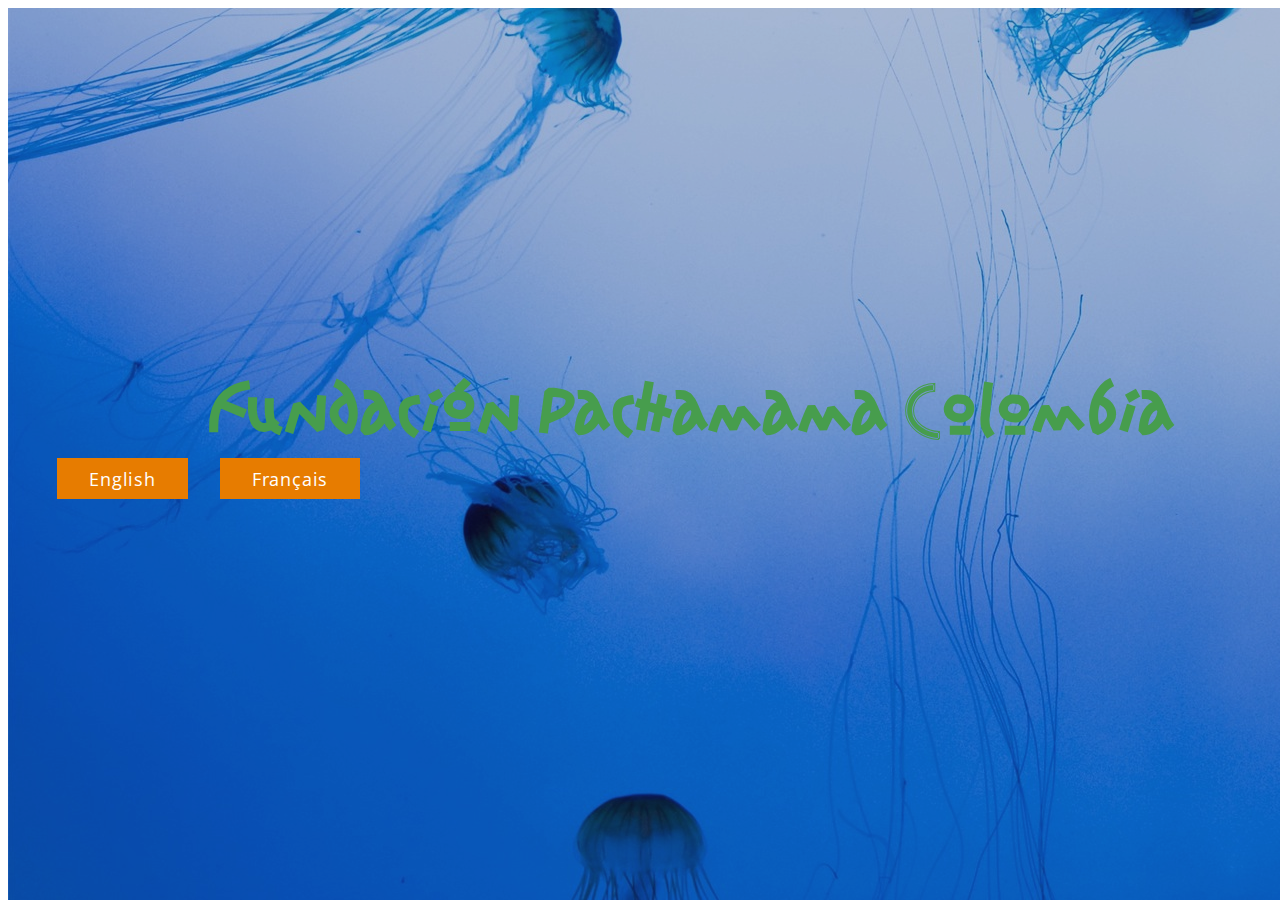
==== index.html @ badbb528 "lang selector" ====
<!DOCTYPE html>
<html>
  <head><link href='http://fonts.googleapis.com/css?family=Open+Sans' rel='stylesheet' type='text/css'>
    <meta charset="UTF-8">
    <title>Fundación Pachamama Colombia</title>
    <link rel="stylesheet" href="css/styles.css">
  </head>
  <body>
<header class="intro"><img src="img/main-2.jpg" class="intro__image"/>
  <div class="intro__content">
    <h1 class="pachamama intro__title trigger">Fundación Pachamama Colombia</h1>
    <nav class="intro__subtitle"><a href="en/index.html" class="lang">English</a><a href="fr/index.html" class="lang">Français</a></nav>
  </div>
</header></body>
</html>
---- css/styles.css ----
@import '../../files/css/normalize.css';
@font-face{font-family:'Jonas';src:local('☯'),url("../font/Jonas.ttf") format('truetype')}html{font-family:'Open Sans',sans-serif;letter-spacing:.05rem}a,a:visited{text-decoration:none;color:#fff}.lang{background:#e77c00;padding:.5rem 2rem;margin:1rem}.intro{position:fixed;z-index:10;overflow:hidden;min-width:100%;min-height:100%;background:#2a2e39;-webkit-transition:-webkit-transform .6s;transition:transform .6s;-webkit-transition-timing-function:cubic-bezier(.7,0,.3,1);transition-timing-function:cubic-bezier(.7,0,.3,1)}.container--open .intro{-webkit-transform:translate3d(0,-100%,0) translate3d(0,8rem,0);transform:translate3d(0,-100%,0) translate3d(0,8rem,0)}.intro__image{position:absolute;bottom:0;min-width:100%;min-height:120%;width:auto;height:auto;opacity:.8;-webkit-transition:-webkit-transform .6s,opacity .6s;transition:transform .6s,opacity .6s;-webkit-transition-timing-function:cubic-bezier(.7,0,.3,1);transition-timing-function:cubic-bezier(.7,0,.3,1)}.container--open .intro__image{opacity:0;-webkit-transform:translate3d(0,20%,0);transform:translate3d(0,20%,0)}.intro__content{text-align:center;position:absolute;bottom:40%;padding:1.8em;width:100%;font-size:1.15em}.intro__title{font-family:Jonas;color:#479d4d;font-size:4rem;line-height:1}.intro__subtitle{display:-webkit-box;display:-webkit-flex;display:-ms-flexbox;display:flex;margin:0 auto}.intro__description{margin:0 0 auto 0}.trigger{position:relative;overflow:hidden;margin:0 0 0 20px;padding:0;-webkit-box-flex:0;-webkit-flex:none;-ms-flex:none;flex:none}
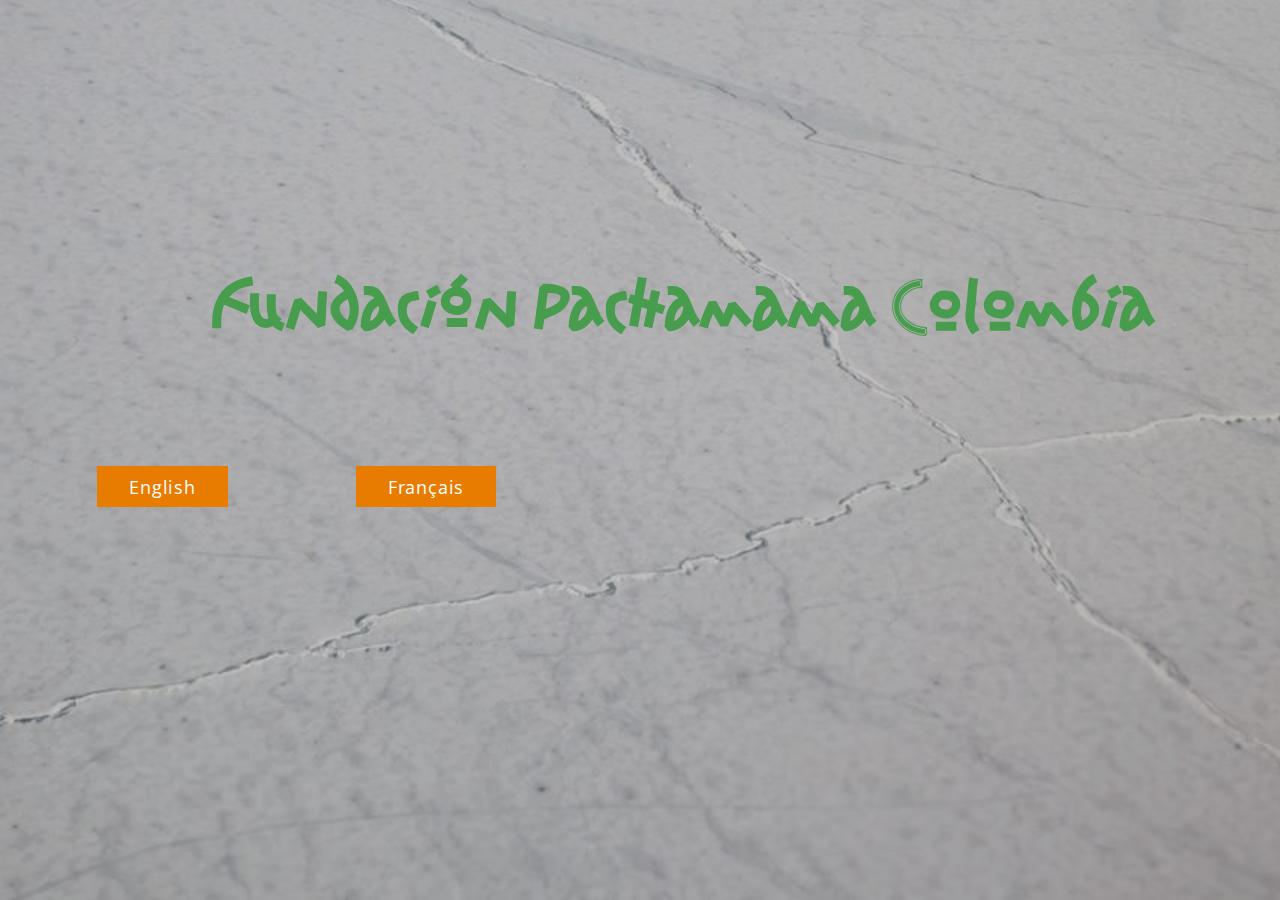
==== commit 3ef08304: "home page" ====
--- a/index.html
+++ b/index.html
@@ -6,7 +6,7 @@
     <link rel="stylesheet" href="css/styles.css">
   </head>
   <body>
-<header class="intro"><img src="img/main-2.jpg" class="intro__image"/>
+<header class="intro"><img src="img/ground.png" class="intro__image"/>
   <div class="intro__content">
     <h1 class="pachamama intro__title trigger">Fundación Pachamama Colombia</h1>
     <nav class="intro__subtitle"><a href="en/index.html" class="lang">English</a><a href="fr/index.html" class="lang">Français</a></nav>
--- a/css/styles.css
+++ b/css/styles.css
@@ -1,2 +1,523 @@
-@import '../../files/css/normalize.css';
-@font-face{font-family:'Jonas';src:local('☯'),url("../font/Jonas.ttf") format('truetype')}html{font-family:'Open Sans',sans-serif;letter-spacing:.05rem}a,a:visited{text-decoration:none;color:#fff}.lang{background:#e77c00;padding:.5rem 2rem;margin:1rem}.intro{position:fixed;z-index:10;overflow:hidden;min-width:100%;min-height:100%;background:#2a2e39;-webkit-transition:-webkit-transform .6s;transition:transform .6s;-webkit-transition-timing-function:cubic-bezier(.7,0,.3,1);transition-timing-function:cubic-bezier(.7,0,.3,1)}.container--open .intro{-webkit-transform:translate3d(0,-100%,0) translate3d(0,8rem,0);transform:translate3d(0,-100%,0) translate3d(0,8rem,0)}.intro__image{position:absolute;bottom:0;min-width:100%;min-height:120%;width:auto;height:auto;opacity:.8;-webkit-transition:-webkit-transform .6s,opacity .6s;transition:transform .6s,opacity .6s;-webkit-transition-timing-function:cubic-bezier(.7,0,.3,1);transition-timing-function:cubic-bezier(.7,0,.3,1)}.container--open .intro__image{opacity:0;-webkit-transform:translate3d(0,20%,0);transform:translate3d(0,20%,0)}.intro__content{text-align:center;position:absolute;bottom:40%;padding:1.8em;width:100%;font-size:1.15em}.intro__title{font-family:Jonas;color:#479d4d;font-size:4rem;line-height:1}.intro__subtitle{display:-webkit-box;display:-webkit-flex;display:-ms-flexbox;display:flex;margin:0 auto}.intro__description{margin:0 0 auto 0}.trigger{position:relative;overflow:hidden;margin:0 0 0 20px;padding:0;-webkit-box-flex:0;-webkit-flex:none;-ms-flex:none;flex:none}+/*! normalize.css v3.0.2 | MIT License | git.io/normalize */
+
+/**
+ * 1. Set default font family to sans-serif.
+ * 2. Prevent iOS text size adjust after orientation change, without disabling
+ *    user zoom.
+ */
+
+html {
+  font-family: sans-serif; /* 1 */
+  -ms-text-size-adjust: 100%; /* 2 */
+  -webkit-text-size-adjust: 100%; /* 2 */
+}
+
+/**
+ * Remove default margin.
+ */
+
+body {
+  margin: 0;
+}
+
+/* HTML5 display definitions
+   ========================================================================== */
+
+/**
+ * Correct `block` display not defined for any HTML5 element in IE 8/9.
+ * Correct `block` display not defined for `details` or `summary` in IE 10/11
+ * and Firefox.
+ * Correct `block` display not defined for `main` in IE 11.
+ */
+
+article,
+aside,
+details,
+figcaption,
+figure,
+footer,
+header,
+hgroup,
+main,
+menu,
+nav,
+section,
+summary {
+  display: block;
+}
+
+/**
+ * 1. Correct `inline-block` display not defined in IE 8/9.
+ * 2. Normalize vertical alignment of `progress` in Chrome, Firefox, and Opera.
+ */
+
+audio,
+canvas,
+progress,
+video {
+  display: inline-block; /* 1 */
+  vertical-align: baseline; /* 2 */
+}
+
+/**
+ * Prevent modern browsers from displaying `audio` without controls.
+ * Remove excess height in iOS 5 devices.
+ */
+
+audio:not([controls]) {
+  display: none;
+  height: 0;
+}
+
+/**
+ * Address `[hidden]` styling not present in IE 8/9/10.
+ * Hide the `template` element in IE 8/9/11, Safari, and Firefox < 22.
+ */
+
+[hidden],
+template {
+  display: none;
+}
+
+/* Links
+   ========================================================================== */
+
+/**
+ * Remove the gray background color from active links in IE 10.
+ */
+
+a {
+  background-color: transparent;
+}
+
+/**
+ * Improve readability when focused and also mouse hovered in all browsers.
+ */
+
+a:active,
+a:hover {
+  outline: 0;
+}
+
+/* Text-level semantics
+   ========================================================================== */
+
+/**
+ * Address styling not present in IE 8/9/10/11, Safari, and Chrome.
+ */
+
+abbr[title] {
+  border-bottom: 1px dotted;
+}
+
+/**
+ * Address style set to `bolder` in Firefox 4+, Safari, and Chrome.
+ */
+
+b,
+strong {
+  font-weight: bold;
+}
+
+/**
+ * Address styling not present in Safari and Chrome.
+ */
+
+dfn {
+  font-style: italic;
+}
+
+/**
+ * Address variable `h1` font-size and margin within `section` and `article`
+ * contexts in Firefox 4+, Safari, and Chrome.
+ */
+
+h1 {
+  font-size: 2em;
+  margin: 0.67em 0;
+}
+
+/**
+ * Address styling not present in IE 8/9.
+ */
+
+mark {
+  background: #ff0;
+  color: #000;
+}
+
+/**
+ * Address inconsistent and variable font size in all browsers.
+ */
+
+small {
+  font-size: 80%;
+}
+
+/**
+ * Prevent `sub` and `sup` affecting `line-height` in all browsers.
+ */
+
+sub,
+sup {
+  font-size: 75%;
+  line-height: 0;
+  position: relative;
+  vertical-align: baseline;
+}
+
+sup {
+  top: -0.5em;
+}
+
+sub {
+  bottom: -0.25em;
+}
+
+/* Embedded content
+   ========================================================================== */
+
+/**
+ * Remove border when inside `a` element in IE 8/9/10.
+ */
+
+img {
+  border: 0;
+}
+
+/**
+ * Correct overflow not hidden in IE 9/10/11.
+ */
+
+svg:not(:root) {
+  overflow: hidden;
+}
+
+/* Grouping content
+   ========================================================================== */
+
+/**
+ * Address margin not present in IE 8/9 and Safari.
+ */
+
+figure {
+  margin: 1em 40px;
+}
+
+/**
+ * Address differences between Firefox and other browsers.
+ */
+
+hr {
+  -moz-box-sizing: content-box;
+  box-sizing: content-box;
+  height: 0;
+}
+
+/**
+ * Contain overflow in all browsers.
+ */
+
+pre {
+  overflow: auto;
+}
+
+/**
+ * Address odd `em`-unit font size rendering in all browsers.
+ */
+
+code,
+kbd,
+pre,
+samp {
+  font-family: monospace, monospace;
+  font-size: 1em;
+}
+
+/* Forms
+   ========================================================================== */
+
+/**
+ * Known limitation: by default, Chrome and Safari on OS X allow very limited
+ * styling of `select`, unless a `border` property is set.
+ */
+
+/**
+ * 1. Correct color not being inherited.
+ *    Known issue: affects color of disabled elements.
+ * 2. Correct font properties not being inherited.
+ * 3. Address margins set differently in Firefox 4+, Safari, and Chrome.
+ */
+
+button,
+input,
+optgroup,
+select,
+textarea {
+  color: inherit; /* 1 */
+  font: inherit; /* 2 */
+  margin: 0; /* 3 */
+}
+
+/**
+ * Address `overflow` set to `hidden` in IE 8/9/10/11.
+ */
+
+button {
+  overflow: visible;
+}
+
+/**
+ * Address inconsistent `text-transform` inheritance for `button` and `select`.
+ * All other form control elements do not inherit `text-transform` values.
+ * Correct `button` style inheritance in Firefox, IE 8/9/10/11, and Opera.
+ * Correct `select` style inheritance in Firefox.
+ */
+
+button,
+select {
+  text-transform: none;
+}
+
+/**
+ * 1. Avoid the WebKit bug in Android 4.0.* where (2) destroys native `audio`
+ *    and `video` controls.
+ * 2. Correct inability to style clickable `input` types in iOS.
+ * 3. Improve usability and consistency of cursor style between image-type
+ *    `input` and others.
+ */
+
+button,
+html input[type="button"], /* 1 */
+input[type="reset"],
+input[type="submit"] {
+  -webkit-appearance: button; /* 2 */
+  cursor: pointer; /* 3 */
+}
+
+/**
+ * Re-set default cursor for disabled elements.
+ */
+
+button[disabled],
+html input[disabled] {
+  cursor: default;
+}
+
+/**
+ * Remove inner padding and border in Firefox 4+.
+ */
+
+button::-moz-focus-inner,
+input::-moz-focus-inner {
+  border: 0;
+  padding: 0;
+}
+
+/**
+ * Address Firefox 4+ setting `line-height` on `input` using `!important` in
+ * the UA stylesheet.
+ */
+
+input {
+  line-height: normal;
+}
+
+/**
+ * It's recommended that you don't attempt to style these elements.
+ * Firefox's implementation doesn't respect box-sizing, padding, or width.
+ *
+ * 1. Address box sizing set to `content-box` in IE 8/9/10.
+ * 2. Remove excess padding in IE 8/9/10.
+ */
+
+input[type="checkbox"],
+input[type="radio"] {
+  box-sizing: border-box; /* 1 */
+  padding: 0; /* 2 */
+}
+
+/**
+ * Fix the cursor style for Chrome's increment/decrement buttons. For certain
+ * `font-size` values of the `input`, it causes the cursor style of the
+ * decrement button to change from `default` to `text`.
+ */
+
+input[type="number"]::-webkit-inner-spin-button,
+input[type="number"]::-webkit-outer-spin-button {
+  height: auto;
+}
+
+/**
+ * 1. Address `appearance` set to `searchfield` in Safari and Chrome.
+ * 2. Address `box-sizing` set to `border-box` in Safari and Chrome
+ *    (include `-moz` to future-proof).
+ */
+
+input[type="search"] {
+  -webkit-appearance: textfield; /* 1 */
+  -moz-box-sizing: content-box;
+  -webkit-box-sizing: content-box; /* 2 */
+  box-sizing: content-box;
+}
+
+/**
+ * Remove inner padding and search cancel button in Safari and Chrome on OS X.
+ * Safari (but not Chrome) clips the cancel button when the search input has
+ * padding (and `textfield` appearance).
+ */
+
+input[type="search"]::-webkit-search-cancel-button,
+input[type="search"]::-webkit-search-decoration {
+  -webkit-appearance: none;
+}
+
+/**
+ * Define consistent border, margin, and padding.
+ */
+
+fieldset {
+  border: 1px solid #c0c0c0;
+  margin: 0 2px;
+  padding: 0.35em 0.625em 0.75em;
+}
+
+/**
+ * 1. Correct `color` not being inherited in IE 8/9/10/11.
+ * 2. Remove padding so people aren't caught out if they zero out fieldsets.
+ */
+
+legend {
+  border: 0; /* 1 */
+  padding: 0; /* 2 */
+}
+
+/**
+ * Remove default vertical scrollbar in IE 8/9/10/11.
+ */
+
+textarea {
+  overflow: auto;
+}
+
+/**
+ * Don't inherit the `font-weight` (applied by a rule above).
+ * NOTE: the default cannot safely be changed in Chrome and Safari on OS X.
+ */
+
+optgroup {
+  font-weight: bold;
+}
+
+/* Tables
+   ========================================================================== */
+
+/**
+ * Remove most spacing between table cells.
+ */
+
+table {
+  border-collapse: collapse;
+  border-spacing: 0;
+}
+
+td,
+th {
+  padding: 0;
+}
+
+@font-face {
+  font-family: 'Jonas';
+  src: local('☯'), url("../font/Jonas.ttf") format('truetype');
+}
+html {
+  font-family: 'Open Sans', sans-serif;
+}
+/*h1
+	color white
+	font-size 4rem
+	font-weight bold
+h2
+	font-size 3rem
+	font-weight bold
+h3
+	font-size 2.5rem
+	font-weight bold
+p
+	font-size 1.20rem
+	line-height 1.30rem
+a
+	text-decoration none
+	color #dadada
+strong,b
+	font-weight bold
+em,i
+	font-style italic*/
+a,
+a:visited {
+  text-decoration: none;
+  color: #fff;
+}
+.lang {
+  background: #e77c00;
+  padding: 0.5rem 2rem;
+  margin-left: 4rem;
+  margin-right: 4rem;
+  margin-top: 6rem;
+  letter-spacing: 0.05rem;
+}
+.intro {
+  position: fixed;
+  z-index: 10;
+  overflow: hidden;
+  min-width: 100%;
+  min-height: 100%;
+  background: #2a2e39;
+  transition: transform 0.6s;
+  transition-timing-function: cubic-bezier(0.7, 0, 0.3, 1);
+}
+.container--open .intro {
+  transform: translate3d(0, -100%, 0) translate3d(0, 8rem, 0);
+}
+.intro__image {
+  position: absolute;
+  bottom: 0;
+  min-width: 100%;
+  min-height: 120%;
+  width: auto;
+  height: auto;
+  transition: transform 0.6s, opacity 0.6s;
+  transition-timing-function: cubic-bezier(0.7, 0, 0.3, 1);
+}
+.container--open .intro__image {
+  opacity: 0;
+  transform: translate3d(0, 20%, 0);
+}
+.intro__content {
+  text-align: center;
+  position: absolute;
+  bottom: 40%;
+  padding: 1.8em;
+  width: 100%;
+  font-size: 1.15em;
+}
+.intro__title {
+  font-family: Jonas;
+  color: #479d4d;
+  font-size: 4rem;
+  line-height: 2;
+}
+.intro__subtitle {
+  display: flex;
+  margin: 0 auto;
+}
+.intro__description {
+  margin: 0 0 auto 0;
+}
+.trigger {
+  position: relative;
+  overflow: hidden;
+  margin: 0 0 0 20px;
+  padding: 0;
+  flex: none;
+}
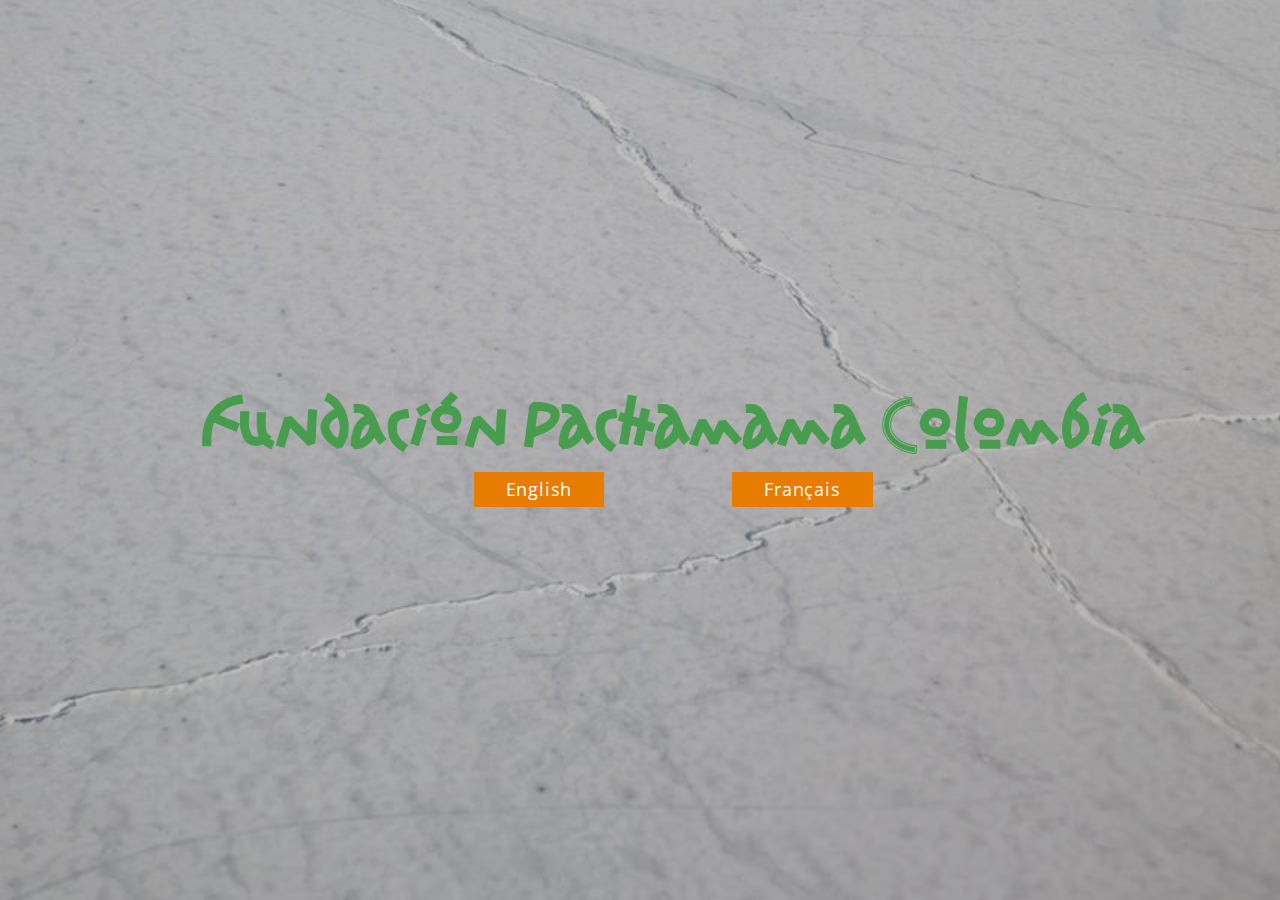
==== commit bbe92159: "home page" ====
--- a/index.html
+++ b/index.html
@@ -2,13 +2,14 @@
 <html>
   <head><link href='http://fonts.googleapis.com/css?family=Open+Sans' rel='stylesheet' type='text/css'>
     <meta charset="UTF-8">
+    <meta name="viewport" content="width=device-width, initial-scale=1">
     <title>Fundación Pachamama Colombia</title>
     <link rel="stylesheet" href="css/styles.css">
   </head>
   <body>
 <header class="intro"><img src="img/ground.png" class="intro__image"/>
   <div class="intro__content">
-    <h1 class="pachamama intro__title trigger">Fundación Pachamama Colombia</h1>
+    <h1 class="intro__title">Fundación Pachamama Colombia</h1>
     <nav class="intro__subtitle"><a href="en/index.html" class="lang">English</a><a href="fr/index.html" class="lang">Français</a></nav>
   </div>
 </header></body>
--- a/css/styles.css
+++ b/css/styles.css
@@ -1,431 +1,51 @@
-/*! normalize.css v3.0.2 | MIT License | git.io/normalize */
+/* http://meyerweb.com/eric/tools/css/reset/ 
+   v2.0 | 20110126
+   License: none (public domain)
+*/
 
-/**
- * 1. Set default font family to sans-serif.
- * 2. Prevent iOS text size adjust after orientation change, without disabling
- *    user zoom.
- */
-
-html {
-  font-family: sans-serif; /* 1 */
-  -ms-text-size-adjust: 100%; /* 2 */
-  -webkit-text-size-adjust: 100%; /* 2 */
+html, body, div, span, applet, object, iframe,
+h1, h2, h3, h4, h5, h6, p, blockquote, pre,
+a, abbr, acronym, address, big, cite, code,
+del, dfn, em, img, ins, kbd, q, s, samp,
+small, strike, strong, sub, sup, tt, var,
+b, u, i, center,
+dl, dt, dd, ol, ul, li,
+fieldset, form, label, legend,
+table, caption, tbody, tfoot, thead, tr, th, td,
+article, aside, canvas, details, embed, 
+figure, figcaption, footer, header, hgroup, 
+menu, nav, output, ruby, section, summary,
+time, mark, audio, video {
+	margin: 0;
+	padding: 0;
+	border: 0;
+	font-size: 100%;
+	font: inherit;
+	vertical-align: baseline;
 }
-
-/**
- * Remove default margin.
- */
-
+/* HTML5 display-role reset for older browsers */
+article, aside, details, figcaption, figure, 
+footer, header, hgroup, menu, nav, section {
+	display: block;
+}
 body {
-  margin: 0;
+	line-height: 1;
 }
-
-/* HTML5 display definitions
-   ========================================================================== */
-
-/**
- * Correct `block` display not defined for any HTML5 element in IE 8/9.
- * Correct `block` display not defined for `details` or `summary` in IE 10/11
- * and Firefox.
- * Correct `block` display not defined for `main` in IE 11.
- */
-
-article,
-aside,
-details,
-figcaption,
-figure,
-footer,
-header,
-hgroup,
-main,
-menu,
-nav,
-section,
-summary {
-  display: block;
+ol, ul {
+	list-style: none;
 }
-
-/**
- * 1. Correct `inline-block` display not defined in IE 8/9.
- * 2. Normalize vertical alignment of `progress` in Chrome, Firefox, and Opera.
- */
-
-audio,
-canvas,
-progress,
-video {
-  display: inline-block; /* 1 */
-  vertical-align: baseline; /* 2 */
+blockquote, q {
+	quotes: none;
 }
-
-/**
- * Prevent modern browsers from displaying `audio` without controls.
- * Remove excess height in iOS 5 devices.
- */
-
-audio:not([controls]) {
-  display: none;
-  height: 0;
+blockquote:before, blockquote:after,
+q:before, q:after {
+	content: '';
+	content: none;
 }
-
-/**
- * Address `[hidden]` styling not present in IE 8/9/10.
- * Hide the `template` element in IE 8/9/11, Safari, and Firefox < 22.
- */
-
-[hidden],
-template {
-  display: none;
+table {
+	border-collapse: collapse;
+	border-spacing: 0;
 }
-
-/* Links
-   ========================================================================== */
-
-/**
- * Remove the gray background color from active links in IE 10.
- */
-
-a {
-  background-color: transparent;
-}
-
-/**
- * Improve readability when focused and also mouse hovered in all browsers.
- */
-
-a:active,
-a:hover {
-  outline: 0;
-}
-
-/* Text-level semantics
-   ========================================================================== */
-
-/**
- * Address styling not present in IE 8/9/10/11, Safari, and Chrome.
- */
-
-abbr[title] {
-  border-bottom: 1px dotted;
-}
-
-/**
- * Address style set to `bolder` in Firefox 4+, Safari, and Chrome.
- */
-
-b,
-strong {
-  font-weight: bold;
-}
-
-/**
- * Address styling not present in Safari and Chrome.
- */
-
-dfn {
-  font-style: italic;
-}
-
-/**
- * Address variable `h1` font-size and margin within `section` and `article`
- * contexts in Firefox 4+, Safari, and Chrome.
- */
-
-h1 {
-  font-size: 2em;
-  margin: 0.67em 0;
-}
-
-/**
- * Address styling not present in IE 8/9.
- */
-
-mark {
-  background: #ff0;
-  color: #000;
-}
-
-/**
- * Address inconsistent and variable font size in all browsers.
- */
-
-small {
-  font-size: 80%;
-}
-
-/**
- * Prevent `sub` and `sup` affecting `line-height` in all browsers.
- */
-
-sub,
-sup {
-  font-size: 75%;
-  line-height: 0;
-  position: relative;
-  vertical-align: baseline;
-}
-
-sup {
-  top: -0.5em;
-}
-
-sub {
-  bottom: -0.25em;
-}
-
-/* Embedded content
-   ========================================================================== */
-
-/**
- * Remove border when inside `a` element in IE 8/9/10.
- */
-
-img {
-  border: 0;
-}
-
-/**
- * Correct overflow not hidden in IE 9/10/11.
- */
-
-svg:not(:root) {
-  overflow: hidden;
-}
-
-/* Grouping content
-   ========================================================================== */
-
-/**
- * Address margin not present in IE 8/9 and Safari.
- */
-
-figure {
-  margin: 1em 40px;
-}
-
-/**
- * Address differences between Firefox and other browsers.
- */
-
-hr {
-  -moz-box-sizing: content-box;
-  box-sizing: content-box;
-  height: 0;
-}
-
-/**
- * Contain overflow in all browsers.
- */
-
-pre {
-  overflow: auto;
-}
-
-/**
- * Address odd `em`-unit font size rendering in all browsers.
- */
-
-code,
-kbd,
-pre,
-samp {
-  font-family: monospace, monospace;
-  font-size: 1em;
-}
-
-/* Forms
-   ========================================================================== */
-
-/**
- * Known limitation: by default, Chrome and Safari on OS X allow very limited
- * styling of `select`, unless a `border` property is set.
- */
-
-/**
- * 1. Correct color not being inherited.
- *    Known issue: affects color of disabled elements.
- * 2. Correct font properties not being inherited.
- * 3. Address margins set differently in Firefox 4+, Safari, and Chrome.
- */
-
-button,
-input,
-optgroup,
-select,
-textarea {
-  color: inherit; /* 1 */
-  font: inherit; /* 2 */
-  margin: 0; /* 3 */
-}
-
-/**
- * Address `overflow` set to `hidden` in IE 8/9/10/11.
- */
-
-button {
-  overflow: visible;
-}
-
-/**
- * Address inconsistent `text-transform` inheritance for `button` and `select`.
- * All other form control elements do not inherit `text-transform` values.
- * Correct `button` style inheritance in Firefox, IE 8/9/10/11, and Opera.
- * Correct `select` style inheritance in Firefox.
- */
-
-button,
-select {
-  text-transform: none;
-}
-
-/**
- * 1. Avoid the WebKit bug in Android 4.0.* where (2) destroys native `audio`
- *    and `video` controls.
- * 2. Correct inability to style clickable `input` types in iOS.
- * 3. Improve usability and consistency of cursor style between image-type
- *    `input` and others.
- */
-
-button,
-html input[type="button"], /* 1 */
-input[type="reset"],
-input[type="submit"] {
-  -webkit-appearance: button; /* 2 */
-  cursor: pointer; /* 3 */
-}
-
-/**
- * Re-set default cursor for disabled elements.
- */
-
-button[disabled],
-html input[disabled] {
-  cursor: default;
-}
-
-/**
- * Remove inner padding and border in Firefox 4+.
- */
-
-button::-moz-focus-inner,
-input::-moz-focus-inner {
-  border: 0;
-  padding: 0;
-}
-
-/**
- * Address Firefox 4+ setting `line-height` on `input` using `!important` in
- * the UA stylesheet.
- */
-
-input {
-  line-height: normal;
-}
-
-/**
- * It's recommended that you don't attempt to style these elements.
- * Firefox's implementation doesn't respect box-sizing, padding, or width.
- *
- * 1. Address box sizing set to `content-box` in IE 8/9/10.
- * 2. Remove excess padding in IE 8/9/10.
- */
-
-input[type="checkbox"],
-input[type="radio"] {
-  box-sizing: border-box; /* 1 */
-  padding: 0; /* 2 */
-}
-
-/**
- * Fix the cursor style for Chrome's increment/decrement buttons. For certain
- * `font-size` values of the `input`, it causes the cursor style of the
- * decrement button to change from `default` to `text`.
- */
-
-input[type="number"]::-webkit-inner-spin-button,
-input[type="number"]::-webkit-outer-spin-button {
-  height: auto;
-}
-
-/**
- * 1. Address `appearance` set to `searchfield` in Safari and Chrome.
- * 2. Address `box-sizing` set to `border-box` in Safari and Chrome
- *    (include `-moz` to future-proof).
- */
-
-input[type="search"] {
-  -webkit-appearance: textfield; /* 1 */
-  -moz-box-sizing: content-box;
-  -webkit-box-sizing: content-box; /* 2 */
-  box-sizing: content-box;
-}
-
-/**
- * Remove inner padding and search cancel button in Safari and Chrome on OS X.
- * Safari (but not Chrome) clips the cancel button when the search input has
- * padding (and `textfield` appearance).
- */
-
-input[type="search"]::-webkit-search-cancel-button,
-input[type="search"]::-webkit-search-decoration {
-  -webkit-appearance: none;
-}
-
-/**
- * Define consistent border, margin, and padding.
- */
-
-fieldset {
-  border: 1px solid #c0c0c0;
-  margin: 0 2px;
-  padding: 0.35em 0.625em 0.75em;
-}
-
-/**
- * 1. Correct `color` not being inherited in IE 8/9/10/11.
- * 2. Remove padding so people aren't caught out if they zero out fieldsets.
- */
-
-legend {
-  border: 0; /* 1 */
-  padding: 0; /* 2 */
-}
-
-/**
- * Remove default vertical scrollbar in IE 8/9/10/11.
- */
-
-textarea {
-  overflow: auto;
-}
-
-/**
- * Don't inherit the `font-weight` (applied by a rule above).
- * NOTE: the default cannot safely be changed in Chrome and Safari on OS X.
- */
-
-optgroup {
-  font-weight: bold;
-}
-
-/* Tables
-   ========================================================================== */
-
-/**
- * Remove most spacing between table cells.
- */
-
-table {
-  border-collapse: collapse;
-  border-spacing: 0;
-}
-
-td,
-th {
-  padding: 0;
-}
-
 @font-face {
   font-family: 'Jonas';
   src: local('☯'), url("../font/Jonas.ttf") format('truetype');
@@ -433,37 +53,45 @@
 html {
   font-family: 'Open Sans', sans-serif;
 }
-/*h1
-	color white
-	font-size 4rem
-	font-weight bold
-h2
-	font-size 3rem
-	font-weight bold
-h3
-	font-size 2.5rem
-	font-weight bold
-p
-	font-size 1.20rem
-	line-height 1.30rem
-a
-	text-decoration none
-	color #dadada
-strong,b
-	font-weight bold
-em,i
-	font-style italic*/
+h1 {
+  color: #fff;
+  font-size: 4rem;
+  font-weight: bold;
+}
+h2 {
+  font-size: 3rem;
+  font-weight: bold;
+}
+h3 {
+  font-size: 2.5rem;
+  font-weight: bold;
+}
+p {
+  font-size: 1.2rem;
+  line-height: 1.3rem;
+}
+a {
+  text-decoration: none;
+  color: #dadada;
+}
+strong,
+b {
+  font-weight: bold;
+}
+em,
+i {
+  font-style: italic;
+}
 a,
 a:visited {
   text-decoration: none;
   color: #fff;
+  margin: auto;
 }
 .lang {
   background: #e77c00;
   padding: 0.5rem 2rem;
-  margin-left: 4rem;
-  margin-right: 4rem;
-  margin-top: 6rem;
+  margin: 0 4rem;
   letter-spacing: 0.05rem;
 }
 .intro {
@@ -505,10 +133,12 @@
   font-family: Jonas;
   color: #479d4d;
   font-size: 4rem;
-  line-height: 2;
+  margin-bottom: 1rem;
 }
 .intro__subtitle {
   display: flex;
+  flex-direction: row;
+  justify-content: center;
   margin: 0 auto;
 }
 .intro__description {
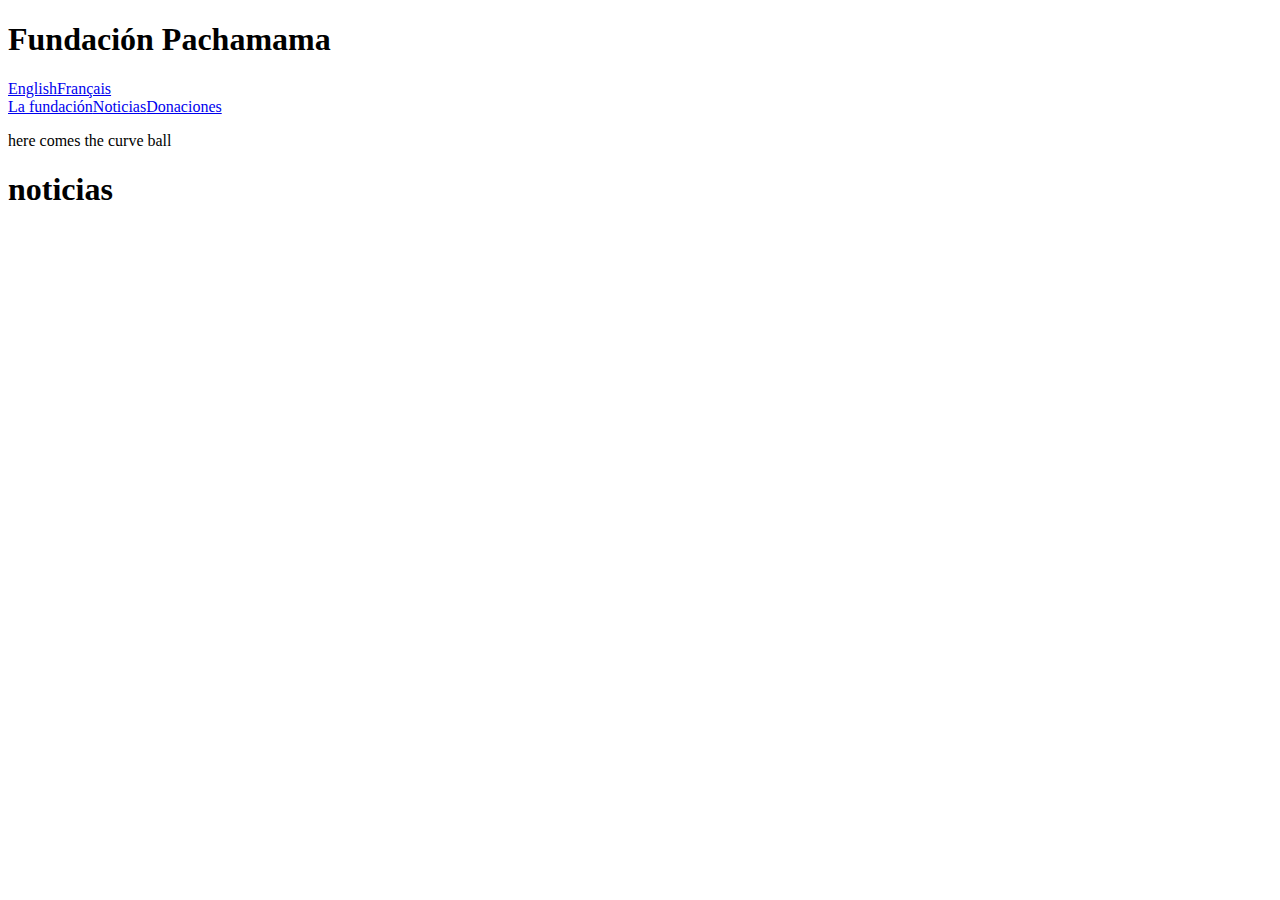
==== commit 3d02c6d1: "layout change" ====
--- a/index.html
+++ b/index.html
@@ -1,16 +1,37 @@
 <!DOCTYPE html>
 <html>
-  <head><link href='http://fonts.googleapis.com/css?family=Open+Sans' rel='stylesheet' type='text/css'>
+  <head>
     <meta charset="UTF-8">
-    <meta name="viewport" content="width=device-width, initial-scale=1">
-    <title>Fundación Pachamama Colombia</title>
-    <link rel="stylesheet" href="css/styles.css">
+    <meta name="viewport" content="width=device-width	,initial-scale=1">
+    <link rel="stylesheet" href="/css/main.css" type="css/stylesheet">
   </head>
   <body>
-<header class="intro"><img src="img/ground.png" class="intro__image"/>
-  <div class="intro__content">
-    <h1 class="intro__title">Fundación Pachamama Colombia</h1>
-    <nav class="intro__subtitle"><a href="en/index.html" class="lang">English</a><a href="fr/index.html" class="lang">Français</a></nav>
-  </div>
-</header></body>
+    <script>window.fbAsyncInit = function() {
+  FB.init({
+    appId      : '368208593380569',
+    xfbml      : true,
+    version    : 'v2.2'
+  });
+};(function(d, s, id){
+   var js, fjs = d.getElementsByTagName(s)[0];
+   if (d.getElementById(id)) {return;}
+   js = d.createElement(s); js.id = id;
+   js.src = "//connect.facebook.net/es_LA/sdk.js";
+   fjs.parentNode.insertBefore(js, fjs);
+ }(document, 'script', 'facebook-jssdk'));
+    </script>
+    <header>
+      <h1>Fundación Pachamama</h1>
+      <nav> <a href="#" class="lang">English</a><a href="#" class="lang">Français	</a></nav>
+      <nav class="section__wrapper"><a href="#about" class="sections">La fundación</a><a href="#news" class="sections">Noticias</a><a href="#donate" class="sections">Donaciones</a></nav>
+    </header>
+    <div class="content">
+      <div id="about">
+        <p>here comes the curve ball</p>
+      </div>
+      <div id="news">
+        <h1>noticias</h1>
+      </div>
+    </div><div class="fb-comments" data-href="http://bluechili.github.io/" data-numposts="5" data-colorscheme="light"></div>
+  </body>
 </html>--- a/css/main.css
+++ b/css/main.css
@@ -0,0 +1,427 @@
+@import url(http://fonts.googleapis.com/css?family=Open+Sans:300,400);
+/*! normalize.css v3.0.2 | MIT License | git.io/normalize */
+
+/**
+ * 1. Set default font family to sans-serif.
+ * 2. Prevent iOS text size adjust after orientation change, without disabling
+ *    user zoom.
+ */
+
+html {
+  font-family: sans-serif; /* 1 */
+  -ms-text-size-adjust: 100%; /* 2 */
+  -webkit-text-size-adjust: 100%; /* 2 */
+}
+
+/**
+ * Remove default margin.
+ */
+
+body {
+  margin: 0;
+}
+
+/* HTML5 display definitions
+   ========================================================================== */
+
+/**
+ * Correct `block` display not defined for any HTML5 element in IE 8/9.
+ * Correct `block` display not defined for `details` or `summary` in IE 10/11
+ * and Firefox.
+ * Correct `block` display not defined for `main` in IE 11.
+ */
+
+article,
+aside,
+details,
+figcaption,
+figure,
+footer,
+header,
+hgroup,
+main,
+menu,
+nav,
+section,
+summary {
+  display: block;
+}
+
+/**
+ * 1. Correct `inline-block` display not defined in IE 8/9.
+ * 2. Normalize vertical alignment of `progress` in Chrome, Firefox, and Opera.
+ */
+
+audio,
+canvas,
+progress,
+video {
+  display: inline-block; /* 1 */
+  vertical-align: baseline; /* 2 */
+}
+
+/**
+ * Prevent modern browsers from displaying `audio` without controls.
+ * Remove excess height in iOS 5 devices.
+ */
+
+audio:not([controls]) {
+  display: none;
+  height: 0;
+}
+
+/**
+ * Address `[hidden]` styling not present in IE 8/9/10.
+ * Hide the `template` element in IE 8/9/11, Safari, and Firefox < 22.
+ */
+
+[hidden],
+template {
+  display: none;
+}
+
+/* Links
+   ========================================================================== */
+
+/**
+ * Remove the gray background color from active links in IE 10.
+ */
+
+a {
+  background-color: transparent;
+}
+
+/**
+ * Improve readability when focused and also mouse hovered in all browsers.
+ */
+
+a:active,
+a:hover {
+  outline: 0;
+}
+
+/* Text-level semantics
+   ========================================================================== */
+
+/**
+ * Address styling not present in IE 8/9/10/11, Safari, and Chrome.
+ */
+
+abbr[title] {
+  border-bottom: 1px dotted;
+}
+
+/**
+ * Address style set to `bolder` in Firefox 4+, Safari, and Chrome.
+ */
+
+b,
+strong {
+  font-weight: bold;
+}
+
+/**
+ * Address styling not present in Safari and Chrome.
+ */
+
+dfn {
+  font-style: italic;
+}
+
+/**
+ * Address variable `h1` font-size and margin within `section` and `article`
+ * contexts in Firefox 4+, Safari, and Chrome.
+ */
+
+h1 {
+  font-size: 2em;
+  margin: 0.67em 0;
+}
+
+/**
+ * Address styling not present in IE 8/9.
+ */
+
+mark {
+  background: #ff0;
+  color: #000;
+}
+
+/**
+ * Address inconsistent and variable font size in all browsers.
+ */
+
+small {
+  font-size: 80%;
+}
+
+/**
+ * Prevent `sub` and `sup` affecting `line-height` in all browsers.
+ */
+
+sub,
+sup {
+  font-size: 75%;
+  line-height: 0;
+  position: relative;
+  vertical-align: baseline;
+}
+
+sup {
+  top: -0.5em;
+}
+
+sub {
+  bottom: -0.25em;
+}
+
+/* Embedded content
+   ========================================================================== */
+
+/**
+ * Remove border when inside `a` element in IE 8/9/10.
+ */
+
+img {
+  border: 0;
+}
+
+/**
+ * Correct overflow not hidden in IE 9/10/11.
+ */
+
+svg:not(:root) {
+  overflow: hidden;
+}
+
+/* Grouping content
+   ========================================================================== */
+
+/**
+ * Address margin not present in IE 8/9 and Safari.
+ */
+
+figure {
+  margin: 1em 40px;
+}
+
+/**
+ * Address differences between Firefox and other browsers.
+ */
+
+hr {
+  box-sizing: content-box;
+  height: 0;
+}
+
+/**
+ * Contain overflow in all browsers.
+ */
+
+pre {
+  overflow: auto;
+}
+
+/**
+ * Address odd `em`-unit font size rendering in all browsers.
+ */
+
+code,
+kbd,
+pre,
+samp {
+  font-family: monospace, monospace;
+  font-size: 1em;
+}
+
+/* Forms
+   ========================================================================== */
+
+/**
+ * Known limitation: by default, Chrome and Safari on OS X allow very limited
+ * styling of `select`, unless a `border` property is set.
+ */
+
+/**
+ * 1. Correct color not being inherited.
+ *    Known issue: affects color of disabled elements.
+ * 2. Correct font properties not being inherited.
+ * 3. Address margins set differently in Firefox 4+, Safari, and Chrome.
+ */
+
+button,
+input,
+optgroup,
+select,
+textarea {
+  color: inherit; /* 1 */
+  font: inherit; /* 2 */
+  margin: 0; /* 3 */
+}
+
+/**
+ * Address `overflow` set to `hidden` in IE 8/9/10/11.
+ */
+
+button {
+  overflow: visible;
+}
+
+/**
+ * Address inconsistent `text-transform` inheritance for `button` and `select`.
+ * All other form control elements do not inherit `text-transform` values.
+ * Correct `button` style inheritance in Firefox, IE 8/9/10/11, and Opera.
+ * Correct `select` style inheritance in Firefox.
+ */
+
+button,
+select {
+  text-transform: none;
+}
+
+/**
+ * 1. Avoid the WebKit bug in Android 4.0.* where (2) destroys native `audio`
+ *    and `video` controls.
+ * 2. Correct inability to style clickable `input` types in iOS.
+ * 3. Improve usability and consistency of cursor style between image-type
+ *    `input` and others.
+ */
+
+button,
+html input[type="button"], /* 1 */
+input[type="reset"],
+input[type="submit"] {
+  -webkit-appearance: button; /* 2 */
+  cursor: pointer; /* 3 */
+}
+
+/**
+ * Re-set default cursor for disabled elements.
+ */
+
+button[disabled],
+html input[disabled] {
+  cursor: default;
+}
+
+/**
+ * Remove inner padding and border in Firefox 4+.
+ */
+
+button::-moz-focus-inner,
+input::-moz-focus-inner {
+  border: 0;
+  padding: 0;
+}
+
+/**
+ * Address Firefox 4+ setting `line-height` on `input` using `!important` in
+ * the UA stylesheet.
+ */
+
+input {
+  line-height: normal;
+}
+
+/**
+ * It's recommended that you don't attempt to style these elements.
+ * Firefox's implementation doesn't respect box-sizing, padding, or width.
+ *
+ * 1. Address box sizing set to `content-box` in IE 8/9/10.
+ * 2. Remove excess padding in IE 8/9/10.
+ */
+
+input[type="checkbox"],
+input[type="radio"] {
+  box-sizing: border-box; /* 1 */
+  padding: 0; /* 2 */
+}
+
+/**
+ * Fix the cursor style for Chrome's increment/decrement buttons. For certain
+ * `font-size` values of the `input`, it causes the cursor style of the
+ * decrement button to change from `default` to `text`.
+ */
+
+input[type="number"]::-webkit-inner-spin-button,
+input[type="number"]::-webkit-outer-spin-button {
+  height: auto;
+}
+
+/**
+ * 1. Address `appearance` set to `searchfield` in Safari and Chrome.
+ * 2. Address `box-sizing` set to `border-box` in Safari and Chrome
+ *    (include `-moz` to future-proof).
+ */
+
+input[type="search"] {
+  -webkit-appearance: textfield; /* 1 */ /* 2 */
+  box-sizing: content-box;
+}
+
+/**
+ * Remove inner padding and search cancel button in Safari and Chrome on OS X.
+ * Safari (but not Chrome) clips the cancel button when the search input has
+ * padding (and `textfield` appearance).
+ */
+
+input[type="search"]::-webkit-search-cancel-button,
+input[type="search"]::-webkit-search-decoration {
+  -webkit-appearance: none;
+}
+
+/**
+ * Define consistent border, margin, and padding.
+ */
+
+fieldset {
+  border: 1px solid #c0c0c0;
+  margin: 0 2px;
+  padding: 0.35em 0.625em 0.75em;
+}
+
+/**
+ * 1. Correct `color` not being inherited in IE 8/9/10/11.
+ * 2. Remove padding so people aren't caught out if they zero out fieldsets.
+ */
+
+legend {
+  border: 0; /* 1 */
+  padding: 0; /* 2 */
+}
+
+/**
+ * Remove default vertical scrollbar in IE 8/9/10/11.
+ */
+
+textarea {
+  overflow: auto;
+}
+
+/**
+ * Don't inherit the `font-weight` (applied by a rule above).
+ * NOTE: the default cannot safely be changed in Chrome and Safari on OS X.
+ */
+
+optgroup {
+  font-weight: bold;
+}
+
+/* Tables
+   ========================================================================== */
+
+/**
+ * Remove most spacing between table cells.
+ */
+
+table {
+  border-collapse: collapse;
+  border-spacing: 0;
+}
+
+td,
+th {
+  padding: 0;
+}
+
+@font-face{font-family:'Jonas';src:local('☯'),url("/font/Jonas.ttf") format('truetype')}body{font-size:16px}header{font-family:'Open Sans';display:-webkit-box;display:-webkit-flex;display:-ms-flexbox;display:flex;-webkit-flex-flow:column;-ms-flex-flow:column;flex-flow:column;-webkit-box-pack:center;-webkit-justify-content:center;-ms-flex-pack:center;justify-content:center;-webkit-box-align:center;-webkit-align-items:center;-ms-flex-align:center;align-items:center;background:url("/img/ground.png");height:100vh;background-size:cover;}header h1{font-family:Jonas;font-size:4em;margin:0;text-align:center;color:#418f3d;}@media all and (max-width:600px){header h1{font-size:3rem}}header nav{margin:1em}header hr{border:1px solid #418f3d;width:70%}header a{text-decoration:none;color:#fff}header .section__wrapper{display:-webkit-box;display:-webkit-flex;display:-ms-flexbox;display:flex;-webkit-flex-flow:row wrap;-ms-flex-flow:row wrap;flex-flow:row wrap;-webkit-box-pack:center;-webkit-justify-content:center;-ms-flex-pack:center;justify-content:center}header .sections{-webkit-flex-wrap:wrap;-ms-flex-wrap:wrap;flex-wrap:wrap;-webkit-box-pack:justify;-webkit-justify-content:space-between;-ms-flex-pack:justify;justify-content:space-between;margin:1rem 2rem;padding:.5rem 1rem;font-size:1.2em;border-radius:2px;-webkit-transition:.2s ease;transition:.2s ease;border:4px solid #418f3d}header .lang{font-size:1.2em;background:#f08631;margin:0 2rem;padding:.5rem 2rem;border-radius:3px}@media all and (max-width:600px){header nav{font-size:12px}header nav{margin:1rem}header .sections{margin:-2px}header .section__wrapper{-webkit-flex-flow:column;-ms-flex-flow:column;flex-flow:column}header .lang{width:80%;margin:0 -1px;-webkit-flex-flow:column;-ms-flex-flow:column;flex-flow:column;border-radius:0;border:1px solid #fff}}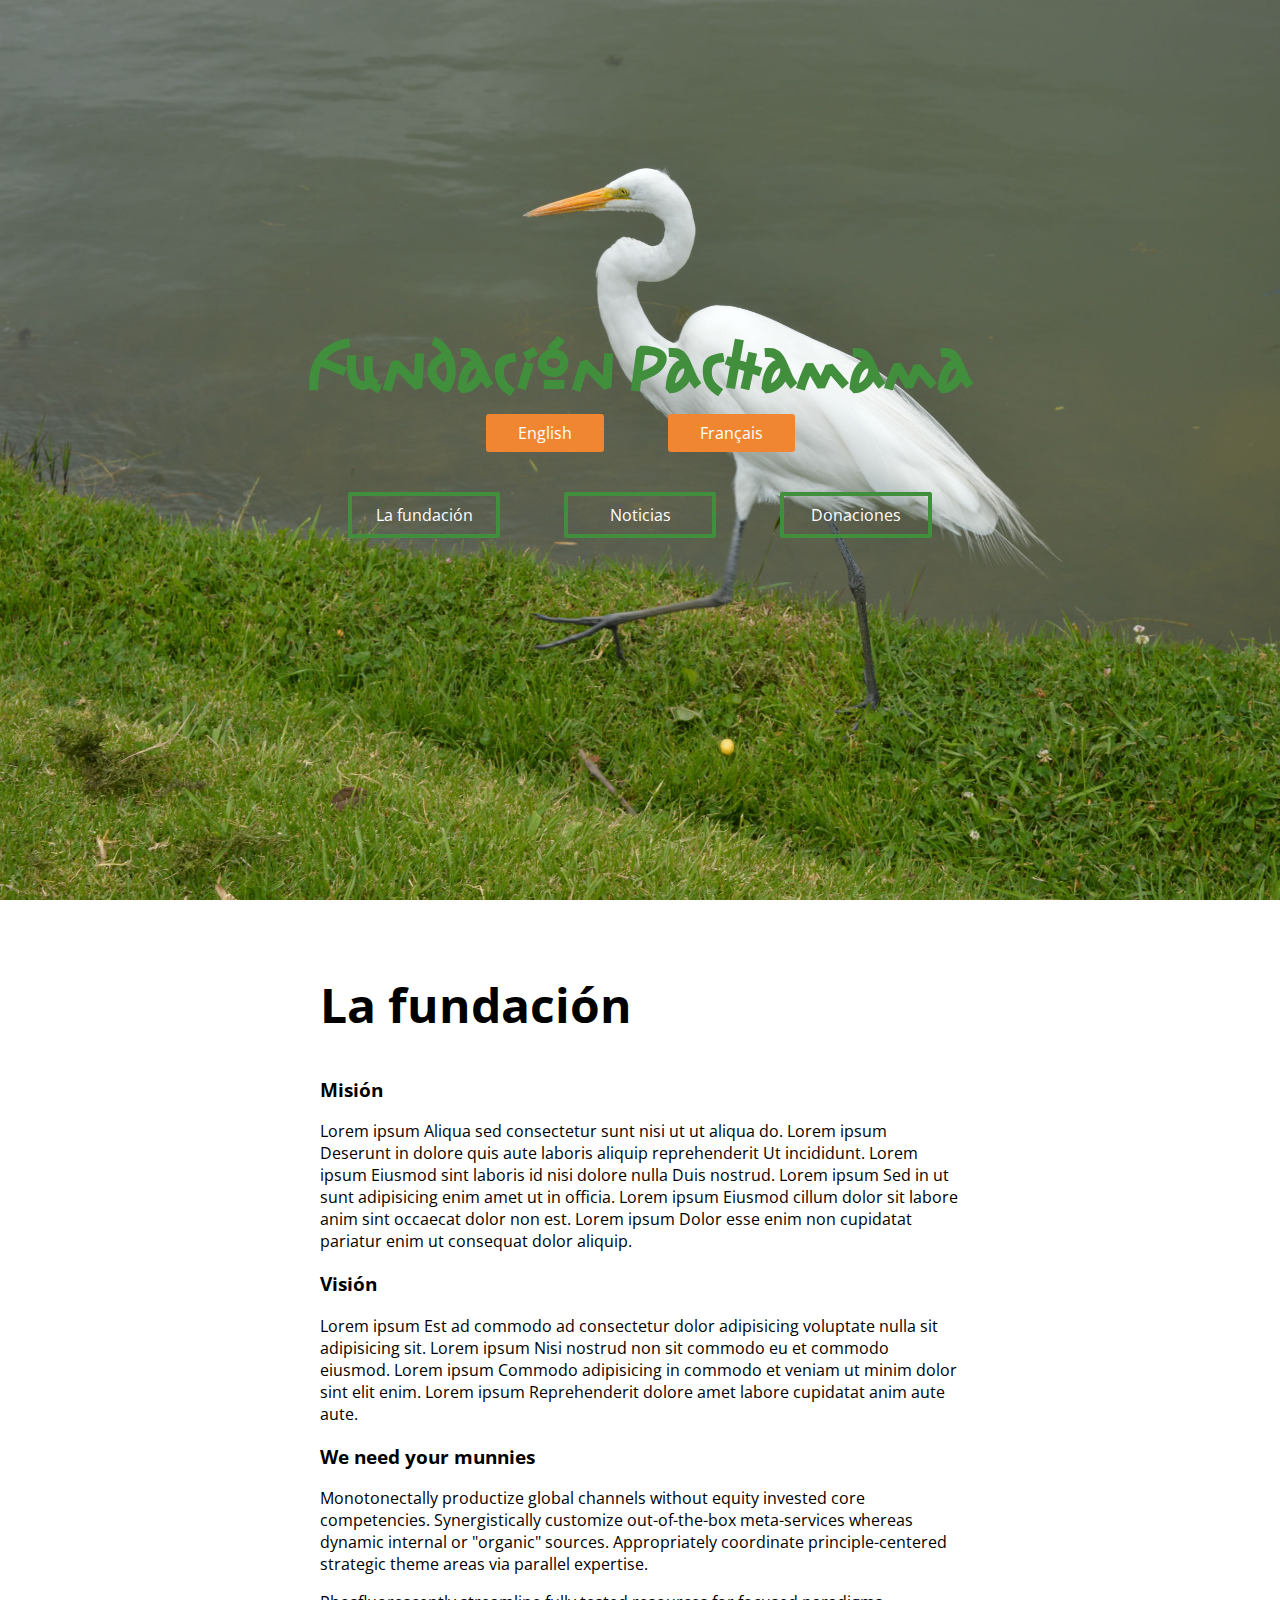
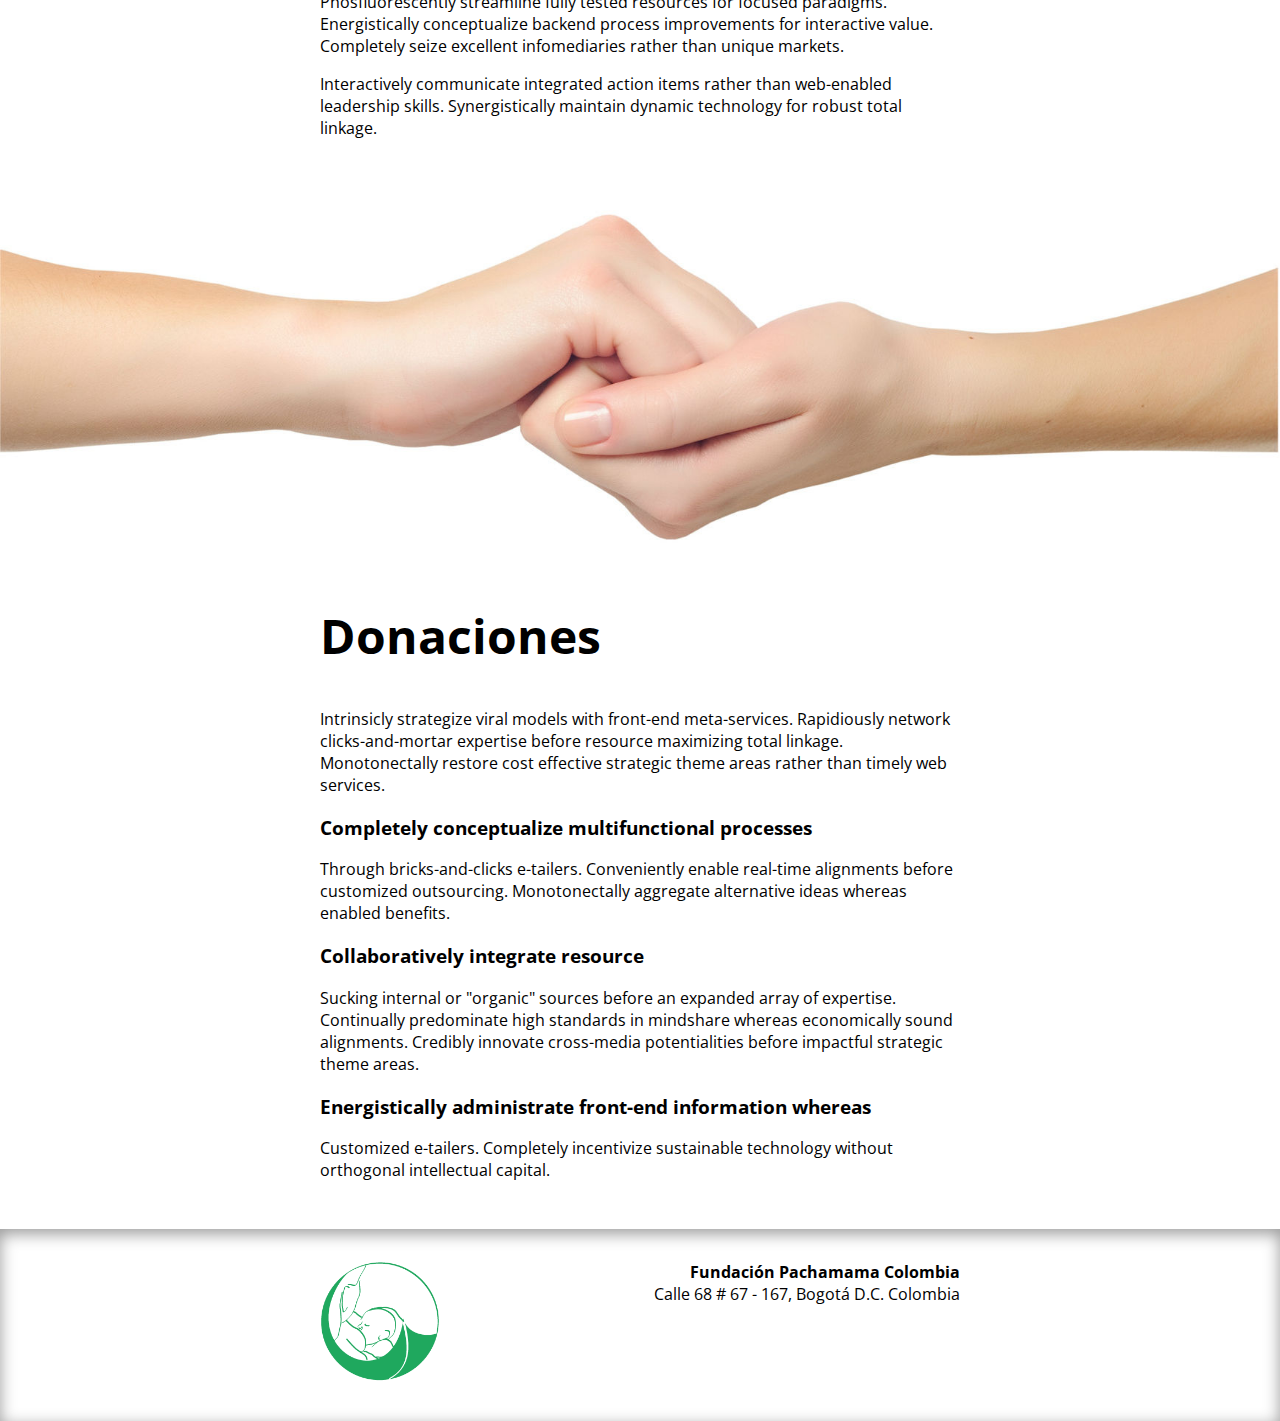
==== commit 845ce274: "footer" ====
--- a/index.html
+++ b/index.html
@@ -1,37 +1 @@
-<!DOCTYPE html>
-<html>
-  <head>
-    <meta charset="UTF-8">
-    <meta name="viewport" content="width=device-width	,initial-scale=1">
-    <link rel="stylesheet" href="/css/main.css" type="css/stylesheet">
-  </head>
-  <body>
-    <script>window.fbAsyncInit = function() {
-  FB.init({
-    appId      : '368208593380569',
-    xfbml      : true,
-    version    : 'v2.2'
-  });
-};(function(d, s, id){
-   var js, fjs = d.getElementsByTagName(s)[0];
-   if (d.getElementById(id)) {return;}
-   js = d.createElement(s); js.id = id;
-   js.src = "//connect.facebook.net/es_LA/sdk.js";
-   fjs.parentNode.insertBefore(js, fjs);
- }(document, 'script', 'facebook-jssdk'));
-    </script>
-    <header>
-      <h1>Fundación Pachamama</h1>
-      <nav> <a href="#" class="lang">English</a><a href="#" class="lang">Français	</a></nav>
-      <nav class="section__wrapper"><a href="#about" class="sections">La fundación</a><a href="#news" class="sections">Noticias</a><a href="#donate" class="sections">Donaciones</a></nav>
-    </header>
-    <div class="content">
-      <div id="about">
-        <p>here comes the curve ball</p>
-      </div>
-      <div id="news">
-        <h1>noticias</h1>
-      </div>
-    </div><div class="fb-comments" data-href="http://bluechili.github.io/" data-numposts="5" data-colorscheme="light"></div>
-  </body>
-</html>+<!DOCTYPE html><html><head><meta charset="UTF-8"><meta name="viewport" content="width=device-width"><link rel="stylesheet" href="css/main.css" type="text/css"><link rel="shorcut icon" src="[data-uri]" type="image/x-icon"></head><body></body></html><header id="header"><h1>Fundación Pachamama</h1><nav> <a href="#" class="lang">English</a><a href="#" class="lang">Français	</a></nav><nav class="section__wrapper"><a href="#about" class="sections">La fundación</a><a href="#news" class="sections">Noticias</a><a href="#donate" class="sections">Donaciones</a></nav></header><section id="about" class="home-about"><div class="wrapper"><h2>La fundación</h2><h3>Misión</h3><p>Lorem ipsum Aliqua sed consectetur sunt nisi ut ut aliqua do. Lorem ipsum Deserunt in dolore quis aute laboris aliquip reprehenderit Ut incididunt. Lorem ipsum Eiusmod sint laboris id nisi dolore nulla Duis nostrud. Lorem ipsum Sed in ut sunt adipisicing enim amet ut in officia. Lorem ipsum Eiusmod cillum dolor sit labore anim sint occaecat dolor non est. Lorem ipsum Dolor esse enim non cupidatat pariatur enim ut consequat dolor aliquip.</p><h3>Visión</h3><p>Lorem ipsum Est ad commodo ad consectetur dolor adipisicing voluptate nulla sit adipisicing sit. Lorem ipsum Nisi nostrud non sit commodo eu et commodo eiusmod. Lorem ipsum Commodo adipisicing in commodo et veniam ut minim dolor sint elit enim. Lorem ipsum Reprehenderit dolore amet labore cupidatat anim aute aute.</p><h3>We need your munnies</h3><p>Monotonectally productize global channels without equity invested core competencies. Synergistically customize out-of-the-box meta-services whereas dynamic internal or "organic" sources. Appropriately coordinate principle-centered strategic theme areas via parallel expertise. </p><p>Phosfluorescently streamline fully tested resources for focused paradigms. Energistically conceptualize backend process improvements for interactive value. Completely seize excellent infomediaries rather than unique markets. </p><p>Interactively communicate integrated action items rather than web-enabled leadership skills. Synergistically maintain dynamic technology for robust total linkage.</p></div></section><section id="donate" class="home-donate"><header></header><div class="wrapper"><h2>Donaciones</h2><p>Intrinsicly strategize viral models with front-end meta-services. Rapidiously network clicks-and-mortar expertise before resource maximizing total linkage. Monotonectally restore cost effective strategic theme areas rather than timely web services. </p><h3>Completely conceptualize multifunctional processes</h3><p>Through bricks-and-clicks e-tailers. Conveniently enable real-time alignments before customized outsourcing. Monotonectally aggregate alternative ideas whereas enabled benefits. </p><h3>Collaboratively integrate resource</h3><p>Sucking internal or "organic" sources before an expanded array of expertise. Continually predominate high standards in mindshare whereas economically sound alignments. Credibly innovate cross-media potentialities before impactful strategic theme areas. </p><h3>Energistically administrate front-end information whereas</h3><p>Customized e-tailers. Completely incentivize sustainable technology without orthogonal intellectual capital.</p></div></section><footer><div class="wrapper logo"><div class="footer-text"><h4>Fundación Pachamama Colombia</h4><p>Calle 68 # 67 - 167, Bogotá D.C. Colombia</p></div></div></footer>--- a/css/main.css
+++ b/css/main.css
@@ -1,427 +1,4 @@
 @import url(http://fonts.googleapis.com/css?family=Open+Sans:300,400);
-/*! normalize.css v3.0.2 | MIT License | git.io/normalize */
-
-/**
- * 1. Set default font family to sans-serif.
- * 2. Prevent iOS text size adjust after orientation change, without disabling
- *    user zoom.
- */
-
-html {
-  font-family: sans-serif; /* 1 */
-  -ms-text-size-adjust: 100%; /* 2 */
-  -webkit-text-size-adjust: 100%; /* 2 */
-}
-
-/**
- * Remove default margin.
- */
-
-body {
-  margin: 0;
-}
-
-/* HTML5 display definitions
-   ========================================================================== */
-
-/**
- * Correct `block` display not defined for any HTML5 element in IE 8/9.
- * Correct `block` display not defined for `details` or `summary` in IE 10/11
- * and Firefox.
- * Correct `block` display not defined for `main` in IE 11.
- */
-
-article,
-aside,
-details,
-figcaption,
-figure,
-footer,
-header,
-hgroup,
-main,
-menu,
-nav,
-section,
-summary {
-  display: block;
-}
-
-/**
- * 1. Correct `inline-block` display not defined in IE 8/9.
- * 2. Normalize vertical alignment of `progress` in Chrome, Firefox, and Opera.
- */
-
-audio,
-canvas,
-progress,
-video {
-  display: inline-block; /* 1 */
-  vertical-align: baseline; /* 2 */
-}
-
-/**
- * Prevent modern browsers from displaying `audio` without controls.
- * Remove excess height in iOS 5 devices.
- */
-
-audio:not([controls]) {
-  display: none;
-  height: 0;
-}
-
-/**
- * Address `[hidden]` styling not present in IE 8/9/10.
- * Hide the `template` element in IE 8/9/11, Safari, and Firefox < 22.
- */
-
-[hidden],
-template {
-  display: none;
-}
-
-/* Links
-   ========================================================================== */
-
-/**
- * Remove the gray background color from active links in IE 10.
- */
-
-a {
-  background-color: transparent;
-}
-
-/**
- * Improve readability when focused and also mouse hovered in all browsers.
- */
-
-a:active,
-a:hover {
-  outline: 0;
-}
-
-/* Text-level semantics
-   ========================================================================== */
-
-/**
- * Address styling not present in IE 8/9/10/11, Safari, and Chrome.
- */
-
-abbr[title] {
-  border-bottom: 1px dotted;
-}
-
-/**
- * Address style set to `bolder` in Firefox 4+, Safari, and Chrome.
- */
-
-b,
-strong {
-  font-weight: bold;
-}
-
-/**
- * Address styling not present in Safari and Chrome.
- */
-
-dfn {
-  font-style: italic;
-}
-
-/**
- * Address variable `h1` font-size and margin within `section` and `article`
- * contexts in Firefox 4+, Safari, and Chrome.
- */
-
-h1 {
-  font-size: 2em;
-  margin: 0.67em 0;
-}
-
-/**
- * Address styling not present in IE 8/9.
- */
-
-mark {
-  background: #ff0;
-  color: #000;
-}
-
-/**
- * Address inconsistent and variable font size in all browsers.
- */
-
-small {
-  font-size: 80%;
-}
-
-/**
- * Prevent `sub` and `sup` affecting `line-height` in all browsers.
- */
-
-sub,
-sup {
-  font-size: 75%;
-  line-height: 0;
-  position: relative;
-  vertical-align: baseline;
-}
-
-sup {
-  top: -0.5em;
-}
-
-sub {
-  bottom: -0.25em;
-}
-
-/* Embedded content
-   ========================================================================== */
-
-/**
- * Remove border when inside `a` element in IE 8/9/10.
- */
-
-img {
-  border: 0;
-}
-
-/**
- * Correct overflow not hidden in IE 9/10/11.
- */
-
-svg:not(:root) {
-  overflow: hidden;
-}
-
-/* Grouping content
-   ========================================================================== */
-
-/**
- * Address margin not present in IE 8/9 and Safari.
- */
-
-figure {
-  margin: 1em 40px;
-}
-
-/**
- * Address differences between Firefox and other browsers.
- */
-
-hr {
-  box-sizing: content-box;
-  height: 0;
-}
-
-/**
- * Contain overflow in all browsers.
- */
-
-pre {
-  overflow: auto;
-}
-
-/**
- * Address odd `em`-unit font size rendering in all browsers.
- */
-
-code,
-kbd,
-pre,
-samp {
-  font-family: monospace, monospace;
-  font-size: 1em;
-}
-
-/* Forms
-   ========================================================================== */
-
-/**
- * Known limitation: by default, Chrome and Safari on OS X allow very limited
- * styling of `select`, unless a `border` property is set.
- */
-
-/**
- * 1. Correct color not being inherited.
- *    Known issue: affects color of disabled elements.
- * 2. Correct font properties not being inherited.
- * 3. Address margins set differently in Firefox 4+, Safari, and Chrome.
- */
-
-button,
-input,
-optgroup,
-select,
-textarea {
-  color: inherit; /* 1 */
-  font: inherit; /* 2 */
-  margin: 0; /* 3 */
-}
-
-/**
- * Address `overflow` set to `hidden` in IE 8/9/10/11.
- */
-
-button {
-  overflow: visible;
-}
-
-/**
- * Address inconsistent `text-transform` inheritance for `button` and `select`.
- * All other form control elements do not inherit `text-transform` values.
- * Correct `button` style inheritance in Firefox, IE 8/9/10/11, and Opera.
- * Correct `select` style inheritance in Firefox.
- */
-
-button,
-select {
-  text-transform: none;
-}
-
-/**
- * 1. Avoid the WebKit bug in Android 4.0.* where (2) destroys native `audio`
- *    and `video` controls.
- * 2. Correct inability to style clickable `input` types in iOS.
- * 3. Improve usability and consistency of cursor style between image-type
- *    `input` and others.
- */
-
-button,
-html input[type="button"], /* 1 */
-input[type="reset"],
-input[type="submit"] {
-  -webkit-appearance: button; /* 2 */
-  cursor: pointer; /* 3 */
-}
-
-/**
- * Re-set default cursor for disabled elements.
- */
-
-button[disabled],
-html input[disabled] {
-  cursor: default;
-}
-
-/**
- * Remove inner padding and border in Firefox 4+.
- */
-
-button::-moz-focus-inner,
-input::-moz-focus-inner {
-  border: 0;
-  padding: 0;
-}
-
-/**
- * Address Firefox 4+ setting `line-height` on `input` using `!important` in
- * the UA stylesheet.
- */
-
-input {
-  line-height: normal;
-}
-
-/**
- * It's recommended that you don't attempt to style these elements.
- * Firefox's implementation doesn't respect box-sizing, padding, or width.
- *
- * 1. Address box sizing set to `content-box` in IE 8/9/10.
- * 2. Remove excess padding in IE 8/9/10.
- */
-
-input[type="checkbox"],
-input[type="radio"] {
-  box-sizing: border-box; /* 1 */
-  padding: 0; /* 2 */
-}
-
-/**
- * Fix the cursor style for Chrome's increment/decrement buttons. For certain
- * `font-size` values of the `input`, it causes the cursor style of the
- * decrement button to change from `default` to `text`.
- */
-
-input[type="number"]::-webkit-inner-spin-button,
-input[type="number"]::-webkit-outer-spin-button {
-  height: auto;
-}
-
-/**
- * 1. Address `appearance` set to `searchfield` in Safari and Chrome.
- * 2. Address `box-sizing` set to `border-box` in Safari and Chrome
- *    (include `-moz` to future-proof).
- */
-
-input[type="search"] {
-  -webkit-appearance: textfield; /* 1 */ /* 2 */
-  box-sizing: content-box;
-}
-
-/**
- * Remove inner padding and search cancel button in Safari and Chrome on OS X.
- * Safari (but not Chrome) clips the cancel button when the search input has
- * padding (and `textfield` appearance).
- */
-
-input[type="search"]::-webkit-search-cancel-button,
-input[type="search"]::-webkit-search-decoration {
-  -webkit-appearance: none;
-}
-
-/**
- * Define consistent border, margin, and padding.
- */
-
-fieldset {
-  border: 1px solid #c0c0c0;
-  margin: 0 2px;
-  padding: 0.35em 0.625em 0.75em;
-}
-
-/**
- * 1. Correct `color` not being inherited in IE 8/9/10/11.
- * 2. Remove padding so people aren't caught out if they zero out fieldsets.
- */
-
-legend {
-  border: 0; /* 1 */
-  padding: 0; /* 2 */
-}
-
-/**
- * Remove default vertical scrollbar in IE 8/9/10/11.
- */
-
-textarea {
-  overflow: auto;
-}
-
-/**
- * Don't inherit the `font-weight` (applied by a rule above).
- * NOTE: the default cannot safely be changed in Chrome and Safari on OS X.
- */
-
-optgroup {
-  font-weight: bold;
-}
-
-/* Tables
-   ========================================================================== */
-
-/**
- * Remove most spacing between table cells.
- */
-
-table {
-  border-collapse: collapse;
-  border-spacing: 0;
-}
-
-td,
-th {
-  padding: 0;
-}
-
-@font-face{font-family:'Jonas';src:local('☯'),url("/font/Jonas.ttf") format('truetype')}body{font-size:16px}header{font-family:'Open Sans';display:-webkit-box;display:-webkit-flex;display:-ms-flexbox;display:flex;-webkit-flex-flow:column;-ms-flex-flow:column;flex-flow:column;-webkit-box-pack:center;-webkit-justify-content:center;-ms-flex-pack:center;justify-content:center;-webkit-box-align:center;-webkit-align-items:center;-ms-flex-align:center;align-items:center;background:url("/img/ground.png");height:100vh;background-size:cover;}header h1{font-family:Jonas;font-size:4em;margin:0;text-align:center;color:#418f3d;}@media all and (max-width:600px){header h1{font-size:3rem}}header nav{margin:1em}header hr{border:1px solid #418f3d;width:70%}header a{text-decoration:none;color:#fff}header .section__wrapper{display:-webkit-box;display:-webkit-flex;display:-ms-flexbox;display:flex;-webkit-flex-flow:row wrap;-ms-flex-flow:row wrap;flex-flow:row wrap;-webkit-box-pack:center;-webkit-justify-content:center;-ms-flex-pack:center;justify-content:center}header .sections{-webkit-flex-wrap:wrap;-ms-flex-wrap:wrap;flex-wrap:wrap;-webkit-box-pack:justify;-webkit-justify-content:space-between;-ms-flex-pack:justify;justify-content:space-between;margin:1rem 2rem;padding:.5rem 1rem;font-size:1.2em;border-radius:2px;-webkit-transition:.2s ease;transition:.2s ease;border:4px solid #418f3d}header .lang{font-size:1.2em;background:#f08631;margin:0 2rem;padding:.5rem 2rem;border-radius:3px}@media all and (max-width:600px){header nav{font-size:12px}header nav{margin:1rem}header .sections{margin:-2px}header .section__wrapper{-webkit-flex-flow:column;-ms-flex-flow:column;flex-flow:column}header .lang{width:80%;margin:0 -1px;-webkit-flex-flow:column;-ms-flex-flow:column;flex-flow:column;border-radius:0;border:1px solid #fff}}+/* normalize.css v3.0.2 | MIT License | git.io/normalize */
+html{font-family:sans-serif;-ms-text-size-adjust:100%;-webkit-text-size-adjust:100%;}body{margin:0}article,aside,details,figcaption,figure,footer,header,hgroup,main,menu,nav,section,summary{display:block}audio,canvas,progress,video{display:inline-block;vertical-align:baseline;}audio:not([controls]){display:none;height:0}[hidden],template{display:none}a{background-color:transparent}a:active,a:hover{outline:0}abbr[title]{border-bottom:1px dotted}b,strong{font-weight:bold}dfn{font-style:italic}h1{font-size:2em;margin:.67em 0}mark{background:#ff0;color:#000}small{font-size:80%}sub,sup{font-size:75%;line-height:0;position:relative;vertical-align:baseline}sup{top:-.5em}sub{bottom:-.25em}img{border:0}svg:not(:root){overflow:hidden}figure{margin:1em 40px}hr{box-sizing:content-box;height:0}pre{overflow:auto}code,kbd,pre,samp{font-family:monospace,monospace;font-size:1em}button,input,optgroup,select,textarea{color:inherit;font:inherit;margin:0;}button{overflow:visible}button,select{text-transform:none}button,html input[type="button"],input[type="reset"],input[type="submit"]{-webkit-appearance:button;cursor:pointer;}button[disabled],html input[disabled]{cursor:default}button::-moz-focus-inner,input::-moz-focus-inner{border:0;padding:0}input{line-height:normal}input[type="checkbox"],input[type="radio"]{box-sizing:border-box;padding:0;}input[type="number"]::-webkit-inner-spin-button,input[type="number"]::-webkit-outer-spin-button{height:auto}input[type="search"]{-webkit-appearance:textfield;box-sizing:content-box}input[type="search"]::-webkit-search-cancel-button,input[type="search"]::-webkit-search-decoration{-webkit-appearance:none}fieldset{border:1px solid #c0c0c0;margin:0 2px;padding:.35em .625em .75em}legend{border:0;padding:0;}textarea{overflow:auto}optgroup{font-weight:bold}table{border-collapse:collapse;border-spacing:0}td,th{padding:0}
+@font-face{font-family:'Jonas';src:local('☯'),url("../font/Jonas.ttf") format('truetype')}@media screen and (device-width:320px) and (device-height:480px) and (orientation:portrait){header{height:480px}}@media screen and (device-width:320px) and (device-height:480px) and (orientation:landscape){header{height:320px}}@media screen and (device-width:768px) and (device-height:1024px) and (orientation:portrait){header{height:1024px}}@media screen and (device-width:768px) and (device-height:1024px) and (orientation:landscape){header{height:768px}}html{font-size:16px;font-family:'Open Sans'}header{font-size:1rem;display:-webkit-box;display:-webkit-flex;display:-ms-flexbox;display:flex;-webkit-flex-flow:column;-ms-flex-flow:column;flex-flow:column;-webkit-box-pack:center;-webkit-justify-content:center;-ms-flex-pack:center;justify-content:center;-webkit-box-align:center;-webkit-align-items:center;-ms-flex-align:center;align-items:center;background:url("../img/garza.jpg");height:100vh;background-size:cover;}header h1{font-family:Jonas;font-size:4em;margin:0;text-align:center;color:#418f3d;}@media all and (max-width:600px){header h1{font-size:3rem}}header nav{margin:1em}header hr{border:1px solid #418f3d;width:70%}header a{text-decoration:none;color:#fff}header .section__wrapper{display:-webkit-box;display:-webkit-flex;display:-ms-flexbox;display:flex;-webkit-flex-flow:row wrap;-ms-flex-flow:row wrap;flex-flow:row wrap;-webkit-box-pack:center;-webkit-justify-content:center;-ms-flex-pack:center;justify-content:center}header .sections{-webkit-flex-wrap:wrap;-ms-flex-wrap:wrap;flex-wrap:wrap;-webkit-box-pack:justify;-webkit-justify-content:space-between;-ms-flex-pack:justify;justify-content:space-between;margin:1rem 2rem;padding:.5em 1em;border-radius:2px;-webkit-transition:.2s ease;transition:.2s ease;border:4px solid #418f3d;width:7em;text-align:center}header .lang{background:#f08631;margin:0 2em;padding:.5em 2em;border-radius:3px}@media all and (max-width:600px){html{font-size:14px}header nav{margin:1rem}header .sections{margin:-2px}header .section__wrapper{-webkit-flex-flow:column;-ms-flex-flow:column;flex-flow:column}header .lang{width:80%;margin:0 -1px;-webkit-flex-flow:column;-ms-flex-flow:column;flex-flow:column;border-radius:0;border:1px solid #fff}}@media all and (min-width:601px){.wrapper{max-width:40em !important}}.home-about,.home-donate{font-size:1rem;display:-webkit-box;display:-webkit-flex;display:-ms-flexbox;display:flex;-webkit-flex-flow:column;-ms-flex-flow:column;flex-flow:column;margin:2rem auto;}.home-about h2,.home-donate h2{font-size:3em}.wrapper{width:88%;margin:auto}.home-donate header{background:url("../img/hand-hold.jpg") center;background-size:cover;height:23.5em;width:100%}footer{font-size:1rem;height:8em;padding:2em 0;box-shadow:0 .3em 1em #999 inset;}footer .wrapper{background:url("/img/logo-120px.png") no-repeat;height:120px}.footer-text{width:60%;float:right;}.footer-text p,.footer-text h4{padding:0;margin:0;color:#333 3;text-align:right}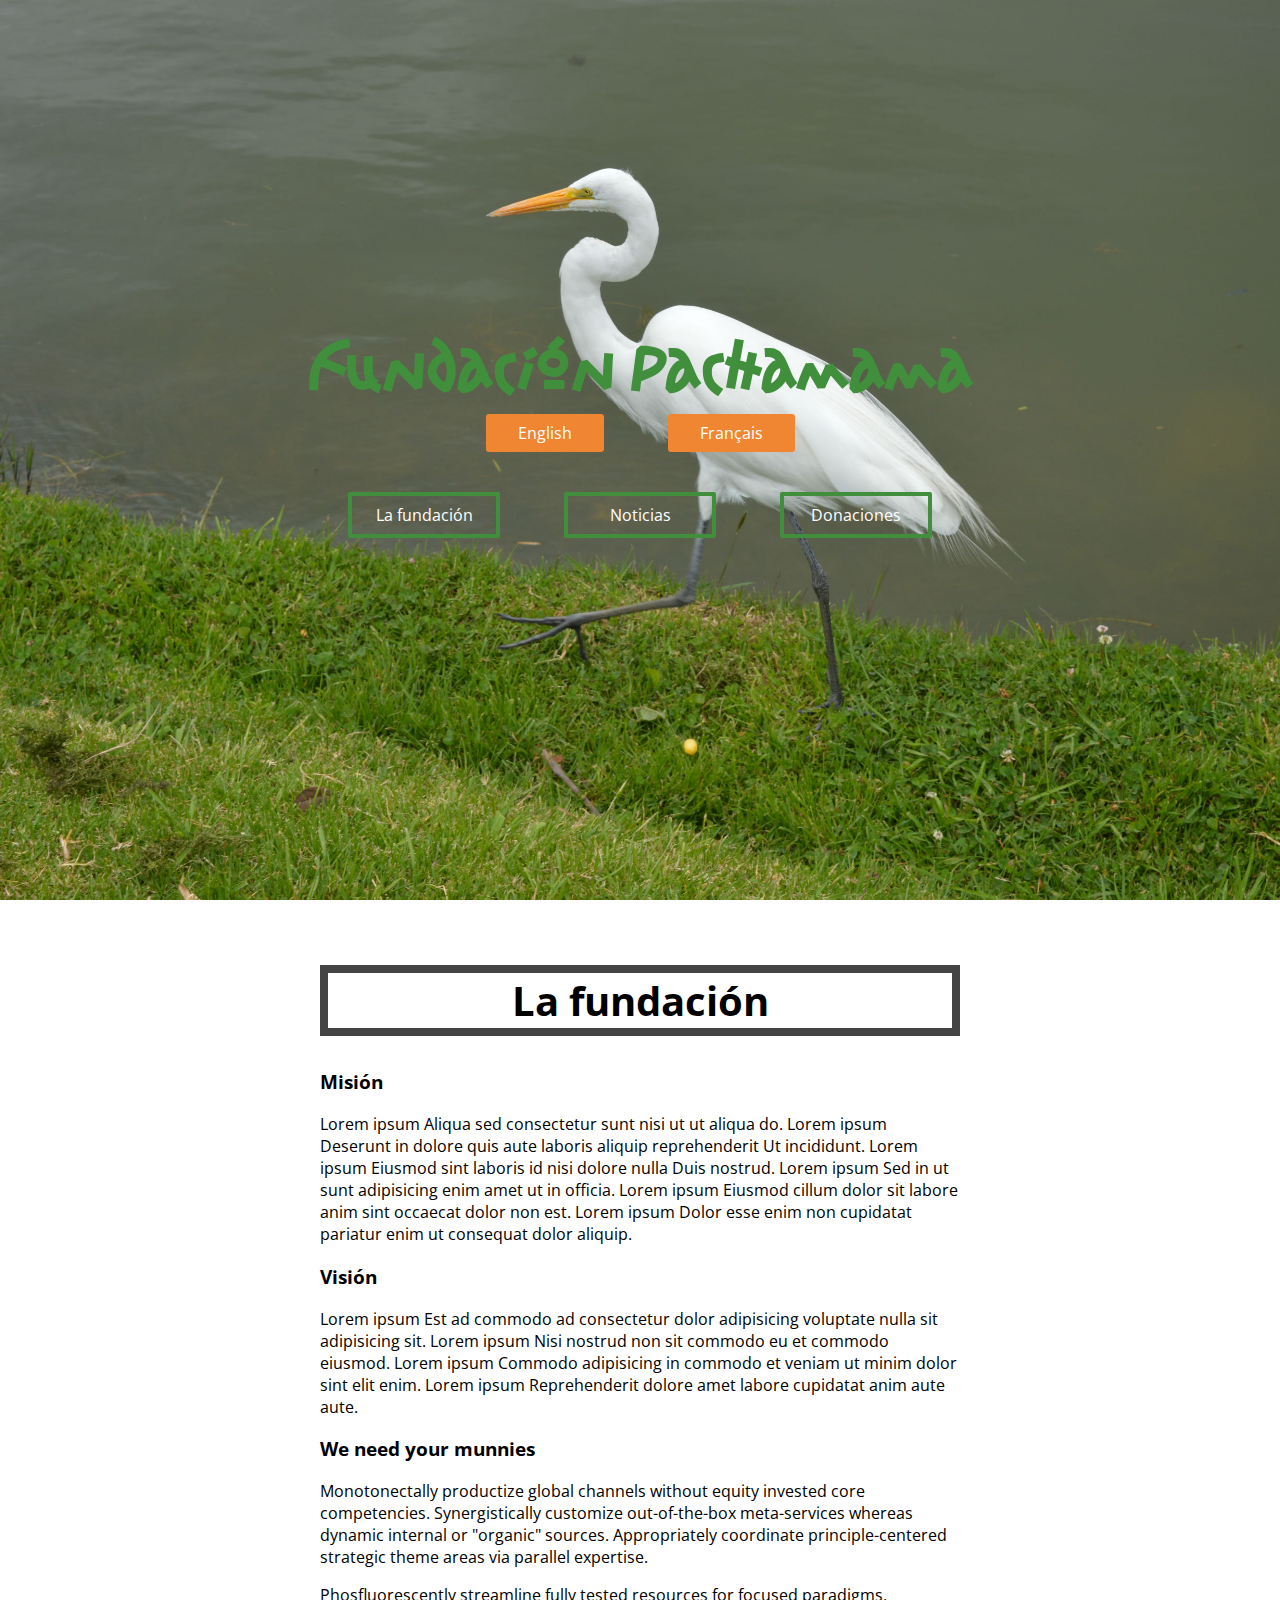
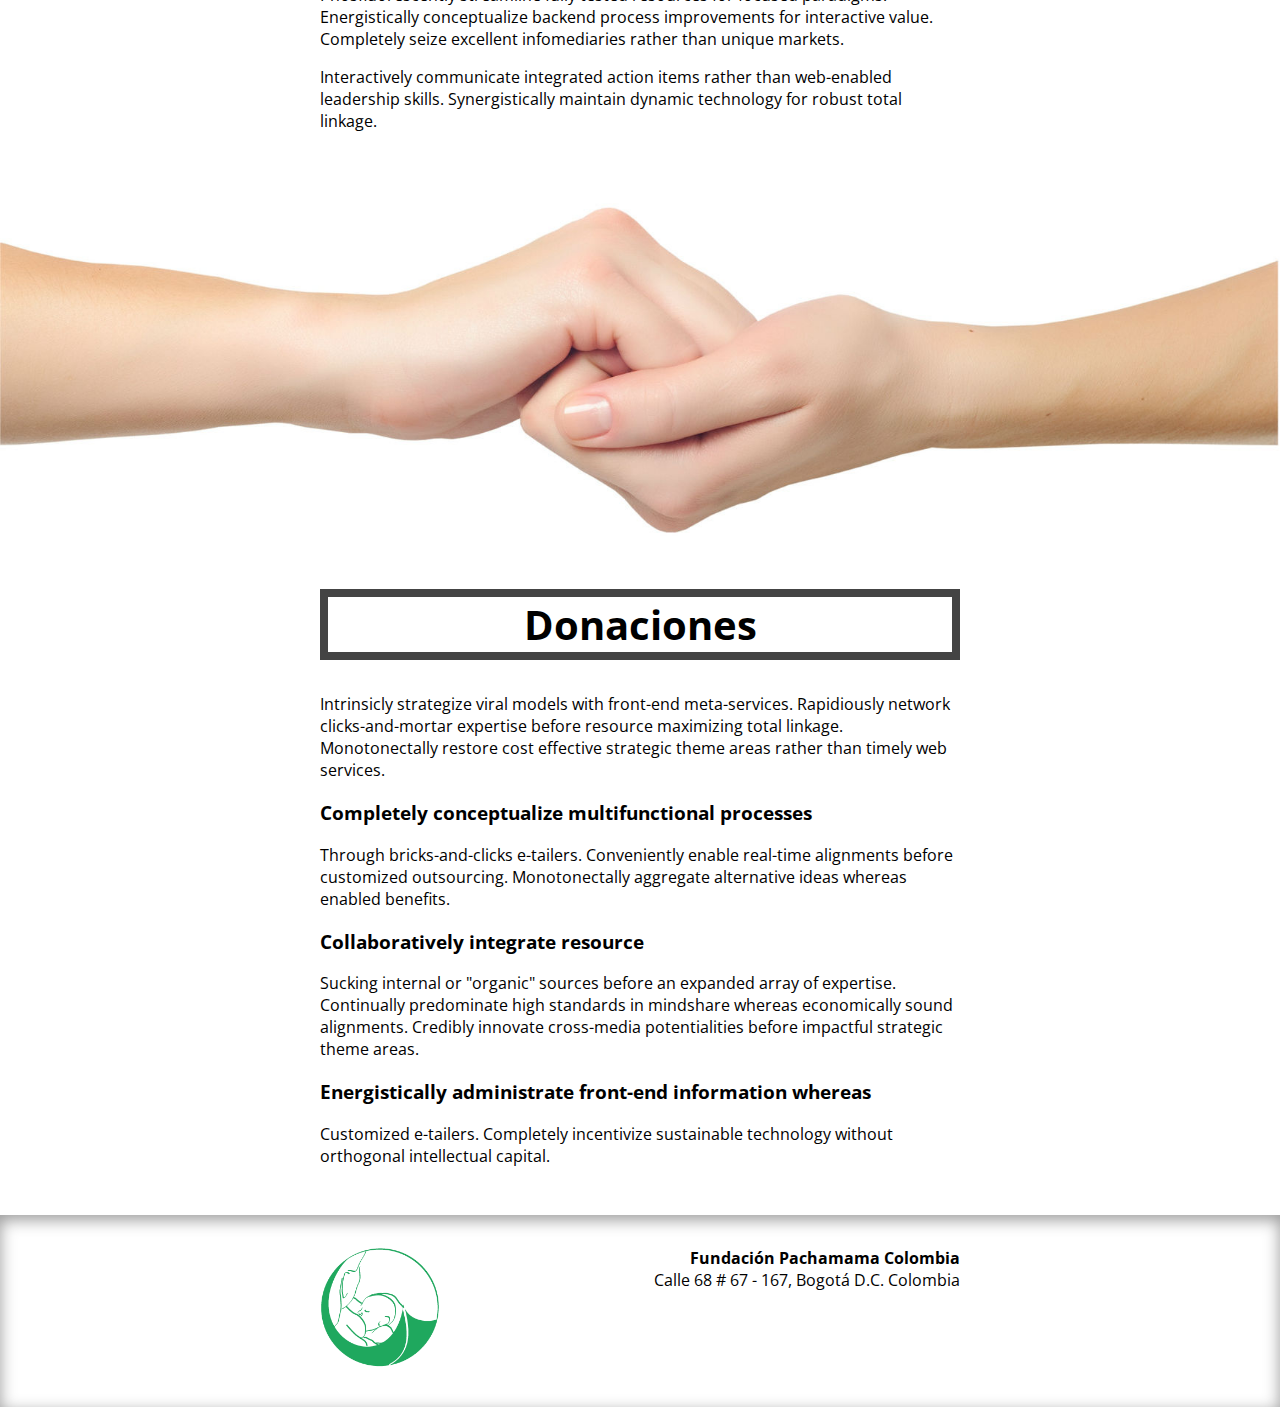
==== commit 3285cf3b: "titles" ====
--- a/index.html
+++ b/index.html
@@ -1 +1 @@
-<!DOCTYPE html><html><head><meta charset="UTF-8"><meta name="viewport" content="width=device-width"><link rel="stylesheet" href="css/main.css" type="text/css"><link rel="shorcut icon" src="[data-uri]" type="image/x-icon"></head><body></body></html><header id="header"><h1>Fundación Pachamama</h1><nav> <a href="#" class="lang">English</a><a href="#" class="lang">Français	</a></nav><nav class="section__wrapper"><a href="#about" class="sections">La fundación</a><a href="#news" class="sections">Noticias</a><a href="#donate" class="sections">Donaciones</a></nav></header><section id="about" class="home-about"><div class="wrapper"><h2>La fundación</h2><h3>Misión</h3><p>Lorem ipsum Aliqua sed consectetur sunt nisi ut ut aliqua do. Lorem ipsum Deserunt in dolore quis aute laboris aliquip reprehenderit Ut incididunt. Lorem ipsum Eiusmod sint laboris id nisi dolore nulla Duis nostrud. Lorem ipsum Sed in ut sunt adipisicing enim amet ut in officia. Lorem ipsum Eiusmod cillum dolor sit labore anim sint occaecat dolor non est. Lorem ipsum Dolor esse enim non cupidatat pariatur enim ut consequat dolor aliquip.</p><h3>Visión</h3><p>Lorem ipsum Est ad commodo ad consectetur dolor adipisicing voluptate nulla sit adipisicing sit. Lorem ipsum Nisi nostrud non sit commodo eu et commodo eiusmod. Lorem ipsum Commodo adipisicing in commodo et veniam ut minim dolor sint elit enim. Lorem ipsum Reprehenderit dolore amet labore cupidatat anim aute aute.</p><h3>We need your munnies</h3><p>Monotonectally productize global channels without equity invested core competencies. Synergistically customize out-of-the-box meta-services whereas dynamic internal or "organic" sources. Appropriately coordinate principle-centered strategic theme areas via parallel expertise. </p><p>Phosfluorescently streamline fully tested resources for focused paradigms. Energistically conceptualize backend process improvements for interactive value. Completely seize excellent infomediaries rather than unique markets. </p><p>Interactively communicate integrated action items rather than web-enabled leadership skills. Synergistically maintain dynamic technology for robust total linkage.</p></div></section><section id="donate" class="home-donate"><header></header><div class="wrapper"><h2>Donaciones</h2><p>Intrinsicly strategize viral models with front-end meta-services. Rapidiously network clicks-and-mortar expertise before resource maximizing total linkage. Monotonectally restore cost effective strategic theme areas rather than timely web services. </p><h3>Completely conceptualize multifunctional processes</h3><p>Through bricks-and-clicks e-tailers. Conveniently enable real-time alignments before customized outsourcing. Monotonectally aggregate alternative ideas whereas enabled benefits. </p><h3>Collaboratively integrate resource</h3><p>Sucking internal or "organic" sources before an expanded array of expertise. Continually predominate high standards in mindshare whereas economically sound alignments. Credibly innovate cross-media potentialities before impactful strategic theme areas. </p><h3>Energistically administrate front-end information whereas</h3><p>Customized e-tailers. Completely incentivize sustainable technology without orthogonal intellectual capital.</p></div></section><footer><div class="wrapper logo"><div class="footer-text"><h4>Fundación Pachamama Colombia</h4><p>Calle 68 # 67 - 167, Bogotá D.C. Colombia</p></div></div></footer>+<!DOCTYPE html><html><head><meta charset="UTF-8"><meta name="viewport" content="width=device-width"><link rel="stylesheet" href="css/main.css" type="text/css"><link rel="icon" href="[data-uri]" type="image/x-icon"></head><body></body></html><header id="header"><h1>Fundación Pachamama</h1><nav> <a href="#" class="lang">English</a><a href="#" class="lang">Français	</a></nav><nav class="section__wrapper"><a href="#about" class="sections">La fundación</a><a href="#news" class="sections">Noticias</a><a href="#donate" class="sections">Donaciones</a></nav></header><section id="about" class="home-about"><div class="wrapper"><h2>La fundación</h2><h3>Misión</h3><p>Lorem ipsum Aliqua sed consectetur sunt nisi ut ut aliqua do. Lorem ipsum Deserunt in dolore quis aute laboris aliquip reprehenderit Ut incididunt. Lorem ipsum Eiusmod sint laboris id nisi dolore nulla Duis nostrud. Lorem ipsum Sed in ut sunt adipisicing enim amet ut in officia. Lorem ipsum Eiusmod cillum dolor sit labore anim sint occaecat dolor non est. Lorem ipsum Dolor esse enim non cupidatat pariatur enim ut consequat dolor aliquip.</p><h3>Visión</h3><p>Lorem ipsum Est ad commodo ad consectetur dolor adipisicing voluptate nulla sit adipisicing sit. Lorem ipsum Nisi nostrud non sit commodo eu et commodo eiusmod. Lorem ipsum Commodo adipisicing in commodo et veniam ut minim dolor sint elit enim. Lorem ipsum Reprehenderit dolore amet labore cupidatat anim aute aute.</p><h3>We need your munnies</h3><p>Monotonectally productize global channels without equity invested core competencies. Synergistically customize out-of-the-box meta-services whereas dynamic internal or "organic" sources. Appropriately coordinate principle-centered strategic theme areas via parallel expertise. </p><p>Phosfluorescently streamline fully tested resources for focused paradigms. Energistically conceptualize backend process improvements for interactive value. Completely seize excellent infomediaries rather than unique markets. </p><p>Interactively communicate integrated action items rather than web-enabled leadership skills. Synergistically maintain dynamic technology for robust total linkage.</p></div></section><section id="donate" class="home-donate"><header></header><div class="wrapper"><h2>Donaciones</h2><p>Intrinsicly strategize viral models with front-end meta-services. Rapidiously network clicks-and-mortar expertise before resource maximizing total linkage. Monotonectally restore cost effective strategic theme areas rather than timely web services. </p><h3>Completely conceptualize multifunctional processes</h3><p>Through bricks-and-clicks e-tailers. Conveniently enable real-time alignments before customized outsourcing. Monotonectally aggregate alternative ideas whereas enabled benefits. </p><h3>Collaboratively integrate resource</h3><p>Sucking internal or "organic" sources before an expanded array of expertise. Continually predominate high standards in mindshare whereas economically sound alignments. Credibly innovate cross-media potentialities before impactful strategic theme areas. </p><h3>Energistically administrate front-end information whereas</h3><p>Customized e-tailers. Completely incentivize sustainable technology without orthogonal intellectual capital.</p></div></section><footer><div class="wrapper logo"><div class="footer-text"><h4>Fundación Pachamama Colombia</h4><p>Calle 68 # 67 - 167, Bogotá D.C. Colombia</p></div></div></footer>--- a/css/main.css
+++ b/css/main.css
@@ -1,4 +1,4 @@
 @import url(http://fonts.googleapis.com/css?family=Open+Sans:300,400);
 /* normalize.css v3.0.2 | MIT License | git.io/normalize */
 html{font-family:sans-serif;-ms-text-size-adjust:100%;-webkit-text-size-adjust:100%;}body{margin:0}article,aside,details,figcaption,figure,footer,header,hgroup,main,menu,nav,section,summary{display:block}audio,canvas,progress,video{display:inline-block;vertical-align:baseline;}audio:not([controls]){display:none;height:0}[hidden],template{display:none}a{background-color:transparent}a:active,a:hover{outline:0}abbr[title]{border-bottom:1px dotted}b,strong{font-weight:bold}dfn{font-style:italic}h1{font-size:2em;margin:.67em 0}mark{background:#ff0;color:#000}small{font-size:80%}sub,sup{font-size:75%;line-height:0;position:relative;vertical-align:baseline}sup{top:-.5em}sub{bottom:-.25em}img{border:0}svg:not(:root){overflow:hidden}figure{margin:1em 40px}hr{box-sizing:content-box;height:0}pre{overflow:auto}code,kbd,pre,samp{font-family:monospace,monospace;font-size:1em}button,input,optgroup,select,textarea{color:inherit;font:inherit;margin:0;}button{overflow:visible}button,select{text-transform:none}button,html input[type="button"],input[type="reset"],input[type="submit"]{-webkit-appearance:button;cursor:pointer;}button[disabled],html input[disabled]{cursor:default}button::-moz-focus-inner,input::-moz-focus-inner{border:0;padding:0}input{line-height:normal}input[type="checkbox"],input[type="radio"]{box-sizing:border-box;padding:0;}input[type="number"]::-webkit-inner-spin-button,input[type="number"]::-webkit-outer-spin-button{height:auto}input[type="search"]{-webkit-appearance:textfield;box-sizing:content-box}input[type="search"]::-webkit-search-cancel-button,input[type="search"]::-webkit-search-decoration{-webkit-appearance:none}fieldset{border:1px solid #c0c0c0;margin:0 2px;padding:.35em .625em .75em}legend{border:0;padding:0;}textarea{overflow:auto}optgroup{font-weight:bold}table{border-collapse:collapse;border-spacing:0}td,th{padding:0}
-@font-face{font-family:'Jonas';src:local('☯'),url("../font/Jonas.ttf") format('truetype')}@media screen and (device-width:320px) and (device-height:480px) and (orientation:portrait){header{height:480px}}@media screen and (device-width:320px) and (device-height:480px) and (orientation:landscape){header{height:320px}}@media screen and (device-width:768px) and (device-height:1024px) and (orientation:portrait){header{height:1024px}}@media screen and (device-width:768px) and (device-height:1024px) and (orientation:landscape){header{height:768px}}html{font-size:16px;font-family:'Open Sans'}header{font-size:1rem;display:-webkit-box;display:-webkit-flex;display:-ms-flexbox;display:flex;-webkit-flex-flow:column;-ms-flex-flow:column;flex-flow:column;-webkit-box-pack:center;-webkit-justify-content:center;-ms-flex-pack:center;justify-content:center;-webkit-box-align:center;-webkit-align-items:center;-ms-flex-align:center;align-items:center;background:url("../img/garza.jpg");height:100vh;background-size:cover;}header h1{font-family:Jonas;font-size:4em;margin:0;text-align:center;color:#418f3d;}@media all and (max-width:600px){header h1{font-size:3rem}}header nav{margin:1em}header hr{border:1px solid #418f3d;width:70%}header a{text-decoration:none;color:#fff}header .section__wrapper{display:-webkit-box;display:-webkit-flex;display:-ms-flexbox;display:flex;-webkit-flex-flow:row wrap;-ms-flex-flow:row wrap;flex-flow:row wrap;-webkit-box-pack:center;-webkit-justify-content:center;-ms-flex-pack:center;justify-content:center}header .sections{-webkit-flex-wrap:wrap;-ms-flex-wrap:wrap;flex-wrap:wrap;-webkit-box-pack:justify;-webkit-justify-content:space-between;-ms-flex-pack:justify;justify-content:space-between;margin:1rem 2rem;padding:.5em 1em;border-radius:2px;-webkit-transition:.2s ease;transition:.2s ease;border:4px solid #418f3d;width:7em;text-align:center}header .lang{background:#f08631;margin:0 2em;padding:.5em 2em;border-radius:3px}@media all and (max-width:600px){html{font-size:14px}header nav{margin:1rem}header .sections{margin:-2px}header .section__wrapper{-webkit-flex-flow:column;-ms-flex-flow:column;flex-flow:column}header .lang{width:80%;margin:0 -1px;-webkit-flex-flow:column;-ms-flex-flow:column;flex-flow:column;border-radius:0;border:1px solid #fff}}@media all and (min-width:601px){.wrapper{max-width:40em !important}}.home-about,.home-donate{font-size:1rem;display:-webkit-box;display:-webkit-flex;display:-ms-flexbox;display:flex;-webkit-flex-flow:column;-ms-flex-flow:column;flex-flow:column;margin:2rem auto;}.home-about h2,.home-donate h2{font-size:3em}.wrapper{width:88%;margin:auto}.home-donate header{background:url("../img/hand-hold.jpg") center;background-size:cover;height:23.5em;width:100%}footer{font-size:1rem;height:8em;padding:2em 0;box-shadow:0 .3em 1em #999 inset;}footer .wrapper{background:url("/img/logo-120px.png") no-repeat;height:120px}.footer-text{width:60%;float:right;}.footer-text p,.footer-text h4{padding:0;margin:0;color:#333 3;text-align:right}+@font-face{font-family:'Jonas';src:local('☯'),url("../font/Jonas.ttf") format('truetype')}@media screen and (device-width:320px) and (device-height:480px) and (orientation:portrait){header{height:480px}}@media screen and (device-width:320px) and (device-height:480px) and (orientation:landscape){header{height:320px}}@media screen and (device-width:768px) and (device-height:1024px) and (orientation:portrait){header{height:1024px}}@media screen and (device-width:768px) and (device-height:1024px) and (orientation:landscape){header{height:768px}}html{font-size:16px;font-family:'Open Sans'}header{font-size:1rem;display:-webkit-box;display:-webkit-flex;display:-ms-flexbox;display:flex;-webkit-flex-flow:column;-ms-flex-flow:column;flex-flow:column;-webkit-box-pack:center;-webkit-justify-content:center;-ms-flex-pack:center;justify-content:center;-webkit-box-align:center;-webkit-align-items:center;-ms-flex-align:center;align-items:center;background:url("../img/garza.jpg") center;height:100vh;background-size:cover;}header h1{font-family:Jonas;font-size:4em;margin:0;text-align:center;color:#418f3d;}@media all and (max-width:600px){header h1{font-size:3rem}}header nav{margin:1em}header hr{border:1px solid #418f3d;width:70%}header a{text-decoration:none;color:#fff}header .section__wrapper{display:-webkit-box;display:-webkit-flex;display:-ms-flexbox;display:flex;-webkit-flex-flow:row wrap;-ms-flex-flow:row wrap;flex-flow:row wrap;-webkit-box-pack:center;-webkit-justify-content:center;-ms-flex-pack:center;justify-content:center}header .sections{-webkit-flex-wrap:wrap;-ms-flex-wrap:wrap;flex-wrap:wrap;-webkit-box-pack:justify;-webkit-justify-content:space-between;-ms-flex-pack:justify;justify-content:space-between;margin:1rem 2rem;padding:.5em 1em;border-radius:2px;-webkit-transition:.2s ease;transition:.2s ease;border:4px solid #418f3d;width:7em;text-align:center}header .lang{background:#f08631;margin:0 2em;padding:.5em 2em;border-radius:3px}@media all and (max-width:600px){html{font-size:14px}header nav{margin:1rem}header .sections{margin:-2px}header .section__wrapper{-webkit-flex-flow:column;-ms-flex-flow:column;flex-flow:column}header .lang{width:80%;margin:0 -1px;-webkit-flex-flow:column;-ms-flex-flow:column;flex-flow:column;border-radius:0;border:1px solid #fff}}@media all and (min-width:601px){.wrapper{max-width:40em !important}}.home-about,.home-donate{font-size:1rem;display:-webkit-box;display:-webkit-flex;display:-ms-flexbox;display:flex;-webkit-flex-flow:column;-ms-flex-flow:column;flex-flow:column;margin:2rem auto;}.home-about h2,.home-donate h2{font-size:2.5em;border:.2em solid #444;text-align:center}.wrapper{width:88%;margin:auto}.home-donate header{background:url("../img/hand-hold.jpg") center;background-size:cover;height:23.5em;width:100%}footer{font-size:1rem;height:8em;padding:2em 0;box-shadow:0 .3em 1em #999 inset;}footer .wrapper{background:url("../img/logo-120px.png") no-repeat;background:image-set(url("../img/logo-120px.png") 1x,'../img/logo.png' 2x) no-repeat;height:120px}.footer-text{width:60%;float:right;}.footer-text p,.footer-text h4{padding:0;margin:0;color:#333 3;text-align:right}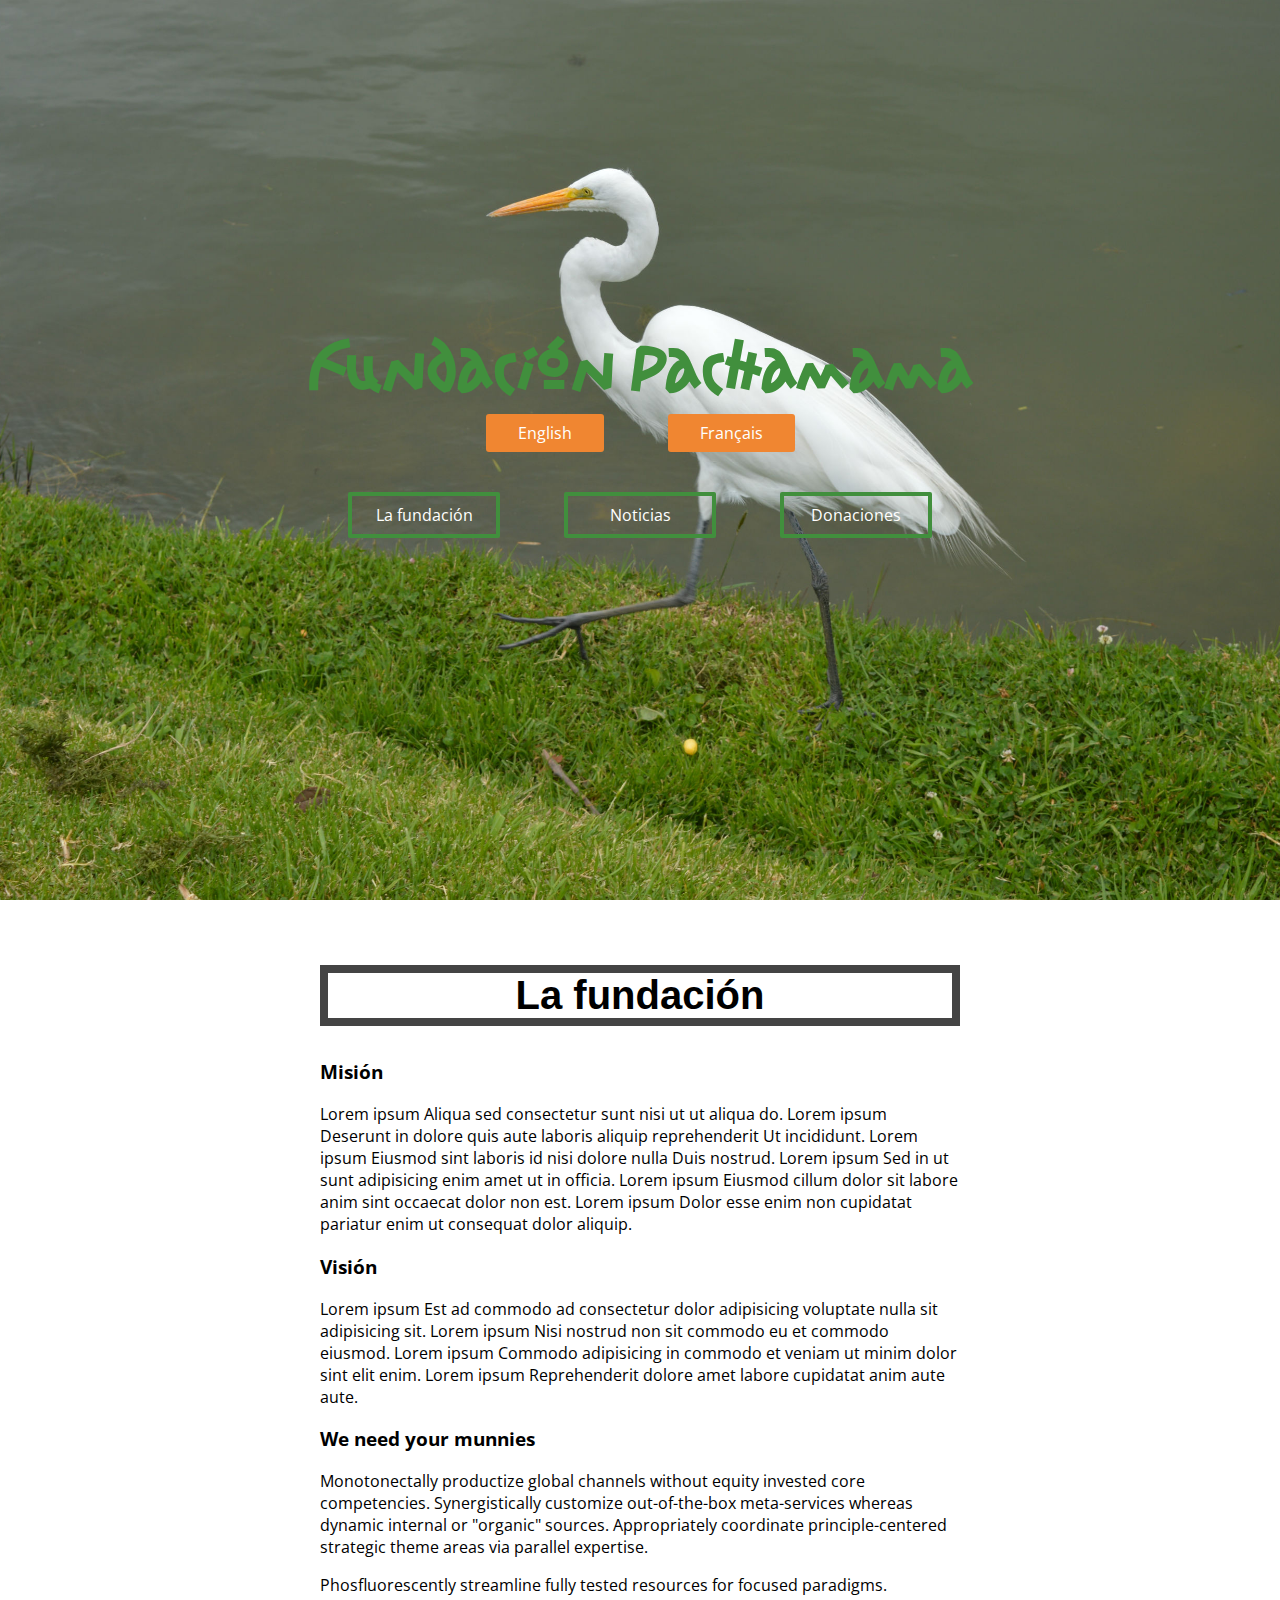
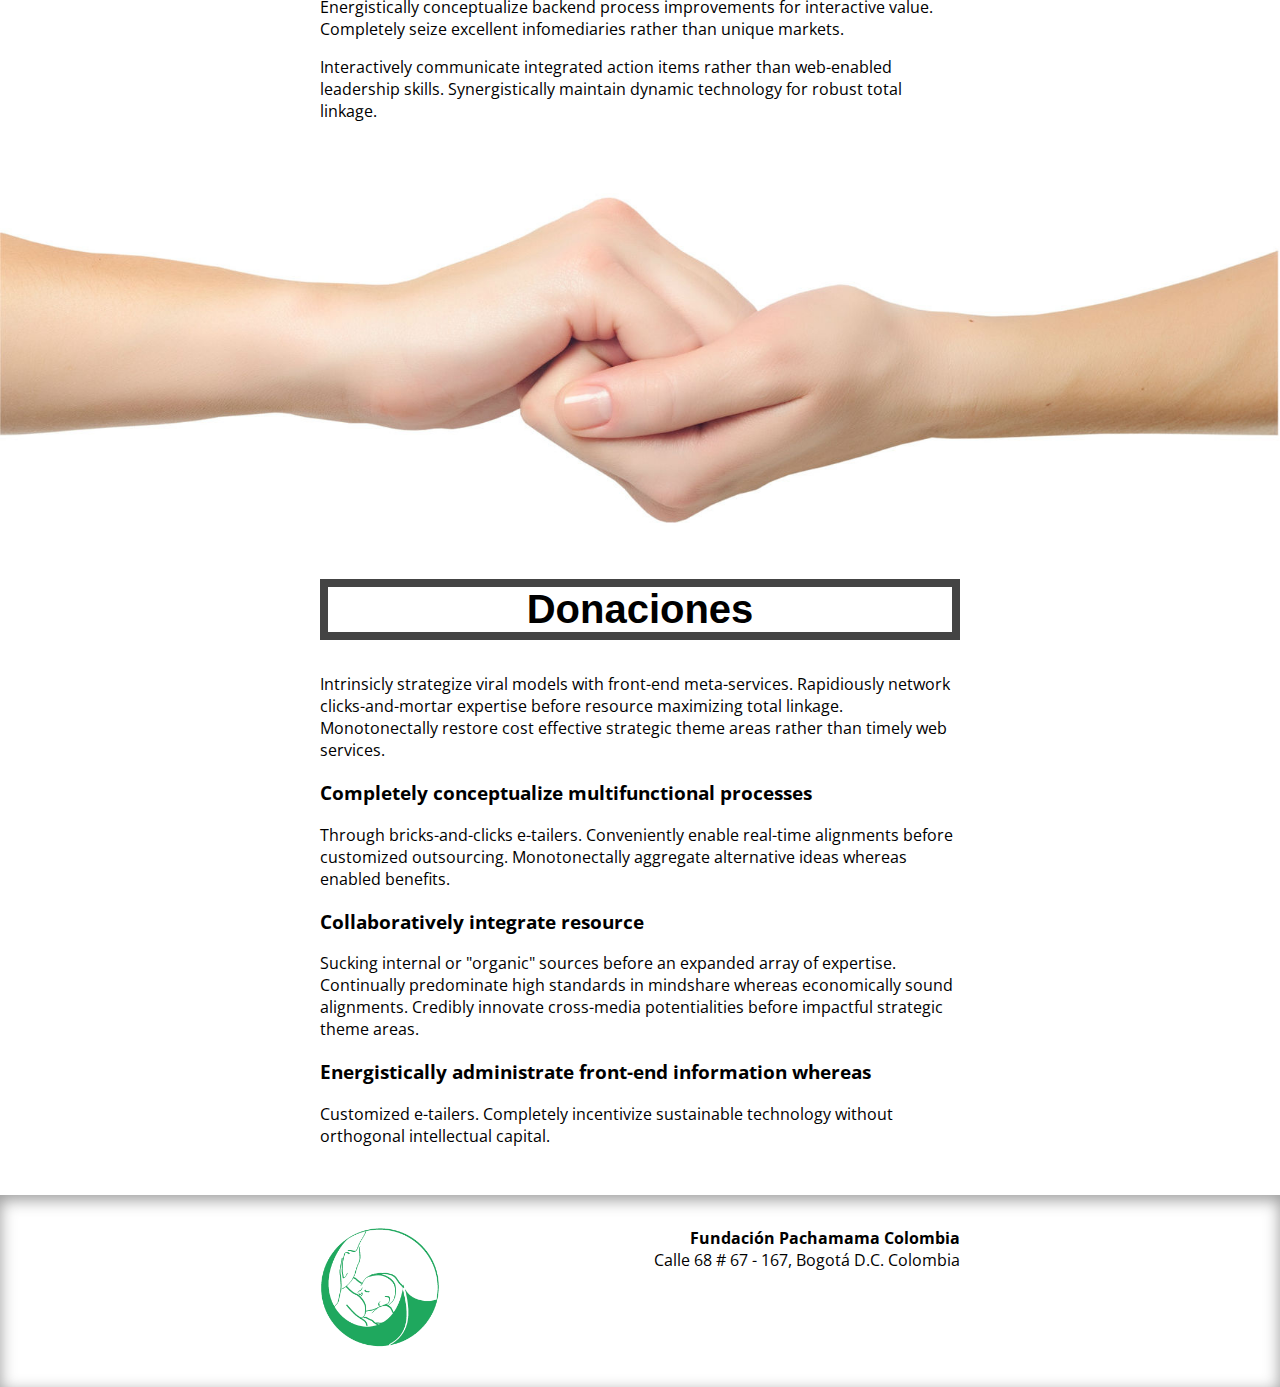
==== commit 76ee7eb2: "news link fix" ====
--- a/index.html
+++ b/index.html
@@ -1 +1,50 @@
-<!DOCTYPE html><html><head><meta charset="UTF-8"><meta name="viewport" content="width=device-width"><link rel="stylesheet" href="css/main.css" type="text/css"><link rel="icon" href="[data-uri]" type="image/x-icon"></head><body></body></html><header id="header"><h1>Fundación Pachamama</h1><nav> <a href="#" class="lang">English</a><a href="#" class="lang">Français	</a></nav><nav class="section__wrapper"><a href="#about" class="sections">La fundación</a><a href="#news" class="sections">Noticias</a><a href="#donate" class="sections">Donaciones</a></nav></header><section id="about" class="home-about"><div class="wrapper"><h2>La fundación</h2><h3>Misión</h3><p>Lorem ipsum Aliqua sed consectetur sunt nisi ut ut aliqua do. Lorem ipsum Deserunt in dolore quis aute laboris aliquip reprehenderit Ut incididunt. Lorem ipsum Eiusmod sint laboris id nisi dolore nulla Duis nostrud. Lorem ipsum Sed in ut sunt adipisicing enim amet ut in officia. Lorem ipsum Eiusmod cillum dolor sit labore anim sint occaecat dolor non est. Lorem ipsum Dolor esse enim non cupidatat pariatur enim ut consequat dolor aliquip.</p><h3>Visión</h3><p>Lorem ipsum Est ad commodo ad consectetur dolor adipisicing voluptate nulla sit adipisicing sit. Lorem ipsum Nisi nostrud non sit commodo eu et commodo eiusmod. Lorem ipsum Commodo adipisicing in commodo et veniam ut minim dolor sint elit enim. Lorem ipsum Reprehenderit dolore amet labore cupidatat anim aute aute.</p><h3>We need your munnies</h3><p>Monotonectally productize global channels without equity invested core competencies. Synergistically customize out-of-the-box meta-services whereas dynamic internal or "organic" sources. Appropriately coordinate principle-centered strategic theme areas via parallel expertise. </p><p>Phosfluorescently streamline fully tested resources for focused paradigms. Energistically conceptualize backend process improvements for interactive value. Completely seize excellent infomediaries rather than unique markets. </p><p>Interactively communicate integrated action items rather than web-enabled leadership skills. Synergistically maintain dynamic technology for robust total linkage.</p></div></section><section id="donate" class="home-donate"><header></header><div class="wrapper"><h2>Donaciones</h2><p>Intrinsicly strategize viral models with front-end meta-services. Rapidiously network clicks-and-mortar expertise before resource maximizing total linkage. Monotonectally restore cost effective strategic theme areas rather than timely web services. </p><h3>Completely conceptualize multifunctional processes</h3><p>Through bricks-and-clicks e-tailers. Conveniently enable real-time alignments before customized outsourcing. Monotonectally aggregate alternative ideas whereas enabled benefits. </p><h3>Collaboratively integrate resource</h3><p>Sucking internal or "organic" sources before an expanded array of expertise. Continually predominate high standards in mindshare whereas economically sound alignments. Credibly innovate cross-media potentialities before impactful strategic theme areas. </p><h3>Energistically administrate front-end information whereas</h3><p>Customized e-tailers. Completely incentivize sustainable technology without orthogonal intellectual capital.</p></div></section><footer><div class="wrapper logo"><div class="footer-text"><h4>Fundación Pachamama Colombia</h4><p>Calle 68 # 67 - 167, Bogotá D.C. Colombia</p></div></div></footer>+<!DOCTYPE html>
+<html>
+  <head>
+    <meta charset="UTF-8">
+    <meta name="viewport" content="width=device-width">
+    <link rel="stylesheet" href="css/main.css" type="text/css">
+    <link rel="icon" href="[data-uri]" type="image/x-icon">
+  </head>
+  <body>
+    <header id="header">
+      <h1>Fundación Pachamama</h1>
+      <nav> <a href="#" class="lang">English</a><a href="#" class="lang">Français	</a></nav>
+      <nav class="section__wrapper"><a href="#about" class="sections">La fundación</a><a href="news.html" class="sections">Noticias</a><a href="#donate" class="sections">Donaciones</a></nav>
+    </header>
+    <section id="about" class="home-about">
+      <div class="wrapper">
+        <h2>La fundación</h2>
+        <h3>Misión</h3>
+        <p>Lorem ipsum Aliqua sed consectetur sunt nisi ut ut aliqua do. Lorem ipsum Deserunt in dolore quis aute laboris aliquip reprehenderit Ut incididunt. Lorem ipsum Eiusmod sint laboris id nisi dolore nulla Duis nostrud. Lorem ipsum Sed in ut sunt adipisicing enim amet ut in officia. Lorem ipsum Eiusmod cillum dolor sit labore anim sint occaecat dolor non est. Lorem ipsum Dolor esse enim non cupidatat pariatur enim ut consequat dolor aliquip.</p>
+        <h3>Visión</h3>
+        <p>Lorem ipsum Est ad commodo ad consectetur dolor adipisicing voluptate nulla sit adipisicing sit. Lorem ipsum Nisi nostrud non sit commodo eu et commodo eiusmod. Lorem ipsum Commodo adipisicing in commodo et veniam ut minim dolor sint elit enim. Lorem ipsum Reprehenderit dolore amet labore cupidatat anim aute aute.</p>
+        <h3>We need your munnies</h3>
+        <p>Monotonectally productize global channels without equity invested core competencies. Synergistically customize out-of-the-box meta-services whereas dynamic internal or "organic" sources. Appropriately coordinate principle-centered strategic theme areas via parallel expertise. </p>
+        <p>Phosfluorescently streamline fully tested resources for focused paradigms. Energistically conceptualize backend process improvements for interactive value. Completely seize excellent infomediaries rather than unique markets. </p>
+        <p>Interactively communicate integrated action items rather than web-enabled leadership skills. Synergistically maintain dynamic technology for robust total linkage.</p>
+      </div>
+    </section>
+    <section id="donate" class="home-donate">
+      <header></header>
+      <div class="wrapper">
+        <h2>Donaciones</h2>
+        <p>Intrinsicly strategize viral models with front-end meta-services. Rapidiously network clicks-and-mortar expertise before resource maximizing total linkage. Monotonectally restore cost effective strategic theme areas rather than timely web services. </p>
+        <h3>Completely conceptualize multifunctional processes</h3>
+        <p>Through bricks-and-clicks e-tailers. Conveniently enable real-time alignments before customized outsourcing. Monotonectally aggregate alternative ideas whereas enabled benefits. </p>
+        <h3>Collaboratively integrate resource</h3>
+        <p>Sucking internal or "organic" sources before an expanded array of expertise. Continually predominate high standards in mindshare whereas economically sound alignments. Credibly innovate cross-media potentialities before impactful strategic theme areas. </p>
+        <h3>Energistically administrate front-end information whereas</h3>
+        <p>Customized e-tailers. Completely incentivize sustainable technology without orthogonal intellectual capital.</p>
+      </div>
+    </section>
+    <footer>
+      <div class="wrapper logo">
+        <div class="footer-text">
+          <h4>Fundación Pachamama Colombia</h4>
+          <p>Calle 68 # 67 - 167, Bogotá D.C. Colombia</p>
+        </div>
+      </div>
+    </footer>
+  </body>
+</html>--- a/css/main.css
+++ b/css/main.css
@@ -1,4 +1,4 @@
 @import url(http://fonts.googleapis.com/css?family=Open+Sans:300,400);
 /* normalize.css v3.0.2 | MIT License | git.io/normalize */
-html{font-family:sans-serif;-ms-text-size-adjust:100%;-webkit-text-size-adjust:100%;}body{margin:0}article,aside,details,figcaption,figure,footer,header,hgroup,main,menu,nav,section,summary{display:block}audio,canvas,progress,video{display:inline-block;vertical-align:baseline;}audio:not([controls]){display:none;height:0}[hidden],template{display:none}a{background-color:transparent}a:active,a:hover{outline:0}abbr[title]{border-bottom:1px dotted}b,strong{font-weight:bold}dfn{font-style:italic}h1{font-size:2em;margin:.67em 0}mark{background:#ff0;color:#000}small{font-size:80%}sub,sup{font-size:75%;line-height:0;position:relative;vertical-align:baseline}sup{top:-.5em}sub{bottom:-.25em}img{border:0}svg:not(:root){overflow:hidden}figure{margin:1em 40px}hr{box-sizing:content-box;height:0}pre{overflow:auto}code,kbd,pre,samp{font-family:monospace,monospace;font-size:1em}button,input,optgroup,select,textarea{color:inherit;font:inherit;margin:0;}button{overflow:visible}button,select{text-transform:none}button,html input[type="button"],input[type="reset"],input[type="submit"]{-webkit-appearance:button;cursor:pointer;}button[disabled],html input[disabled]{cursor:default}button::-moz-focus-inner,input::-moz-focus-inner{border:0;padding:0}input{line-height:normal}input[type="checkbox"],input[type="radio"]{box-sizing:border-box;padding:0;}input[type="number"]::-webkit-inner-spin-button,input[type="number"]::-webkit-outer-spin-button{height:auto}input[type="search"]{-webkit-appearance:textfield;box-sizing:content-box}input[type="search"]::-webkit-search-cancel-button,input[type="search"]::-webkit-search-decoration{-webkit-appearance:none}fieldset{border:1px solid #c0c0c0;margin:0 2px;padding:.35em .625em .75em}legend{border:0;padding:0;}textarea{overflow:auto}optgroup{font-weight:bold}table{border-collapse:collapse;border-spacing:0}td,th{padding:0}
-@font-face{font-family:'Jonas';src:local('☯'),url("../font/Jonas.ttf") format('truetype')}@media screen and (device-width:320px) and (device-height:480px) and (orientation:portrait){header{height:480px}}@media screen and (device-width:320px) and (device-height:480px) and (orientation:landscape){header{height:320px}}@media screen and (device-width:768px) and (device-height:1024px) and (orientation:portrait){header{height:1024px}}@media screen and (device-width:768px) and (device-height:1024px) and (orientation:landscape){header{height:768px}}html{font-size:16px;font-family:'Open Sans'}header{font-size:1rem;display:-webkit-box;display:-webkit-flex;display:-ms-flexbox;display:flex;-webkit-flex-flow:column;-ms-flex-flow:column;flex-flow:column;-webkit-box-pack:center;-webkit-justify-content:center;-ms-flex-pack:center;justify-content:center;-webkit-box-align:center;-webkit-align-items:center;-ms-flex-align:center;align-items:center;background:url("../img/garza.jpg") center;height:100vh;background-size:cover;}header h1{font-family:Jonas;font-size:4em;margin:0;text-align:center;color:#418f3d;}@media all and (max-width:600px){header h1{font-size:3rem}}header nav{margin:1em}header hr{border:1px solid #418f3d;width:70%}header a{text-decoration:none;color:#fff}header .section__wrapper{display:-webkit-box;display:-webkit-flex;display:-ms-flexbox;display:flex;-webkit-flex-flow:row wrap;-ms-flex-flow:row wrap;flex-flow:row wrap;-webkit-box-pack:center;-webkit-justify-content:center;-ms-flex-pack:center;justify-content:center}header .sections{-webkit-flex-wrap:wrap;-ms-flex-wrap:wrap;flex-wrap:wrap;-webkit-box-pack:justify;-webkit-justify-content:space-between;-ms-flex-pack:justify;justify-content:space-between;margin:1rem 2rem;padding:.5em 1em;border-radius:2px;-webkit-transition:.2s ease;transition:.2s ease;border:4px solid #418f3d;width:7em;text-align:center}header .lang{background:#f08631;margin:0 2em;padding:.5em 2em;border-radius:3px}@media all and (max-width:600px){html{font-size:14px}header nav{margin:1rem}header .sections{margin:-2px}header .section__wrapper{-webkit-flex-flow:column;-ms-flex-flow:column;flex-flow:column}header .lang{width:80%;margin:0 -1px;-webkit-flex-flow:column;-ms-flex-flow:column;flex-flow:column;border-radius:0;border:1px solid #fff}}@media all and (min-width:601px){.wrapper{max-width:40em !important}}.home-about,.home-donate{font-size:1rem;display:-webkit-box;display:-webkit-flex;display:-ms-flexbox;display:flex;-webkit-flex-flow:column;-ms-flex-flow:column;flex-flow:column;margin:2rem auto;}.home-about h2,.home-donate h2{font-size:2.5em;border:.2em solid #444;text-align:center}.wrapper{width:88%;margin:auto}.home-donate header{background:url("../img/hand-hold.jpg") center;background-size:cover;height:23.5em;width:100%}footer{font-size:1rem;height:8em;padding:2em 0;box-shadow:0 .3em 1em #999 inset;}footer .wrapper{background:url("../img/logo-120px.png") no-repeat;background:image-set(url("../img/logo-120px.png") 1x,'../img/logo.png' 2x) no-repeat;height:120px}.footer-text{width:60%;float:right;}.footer-text p,.footer-text h4{padding:0;margin:0;color:#333 3;text-align:right}+html{font-family:sans-serif;-ms-text-size-adjust:100%;-webkit-text-size-adjust:100%;}body{margin:0}article,aside,details,figcaption,figure,footer,header,hgroup,main,menu,nav,section,summary{display:block}audio,canvas,progress,video{display:inline-block;vertical-align:baseline;}audio:not([controls]){display:none;height:0}[hidden],template{display:none}a{background-color:transparent;text-decoration:none}a:active,a:hover{outline:0}abbr[title]{border-bottom:1px dotted}b,strong{font-weight:bold}dfn{font-style:italic}h1{font-size:2em;margin:.67em 0}mark{background:#ff0;color:#000}small{font-size:80%}sub,sup{font-size:75%;line-height:0;position:relative;vertical-align:baseline}sup{top:-.5em}sub{bottom:-.25em}img{border:0}svg:not(:root){overflow:hidden}figure{margin:1em 40px}hr{box-sizing:content-box;height:0}pre{overflow:auto}code,kbd,pre,samp{font-family:monospace,monospace;font-size:1em}button,input,optgroup,select,textarea{color:inherit;font:inherit;margin:0;}button{overflow:visible}button,select{text-transform:none}button,html input[type="button"],input[type="reset"],input[type="submit"]{-webkit-appearance:button;cursor:pointer;}button[disabled],html input[disabled]{cursor:default}button::-moz-focus-inner,input::-moz-focus-inner{border:0;padding:0}input{line-height:normal}input[type="checkbox"],input[type="radio"]{box-sizing:border-box;padding:0;}input[type="number"]::-webkit-inner-spin-button,input[type="number"]::-webkit-outer-spin-button{height:auto}input[type="search"]{-webkit-appearance:textfield;box-sizing:content-box}input[type="search"]::-webkit-search-cancel-button,input[type="search"]::-webkit-search-decoration{-webkit-appearance:none}fieldset{border:1px solid #c0c0c0;margin:0 2px;padding:.35em .625em .75em}legend{border:0;padding:0;}textarea{overflow:auto}optgroup{font-weight:bold}table{border-collapse:collapse;border-spacing:0}td,th{padding:0}
+@font-face{font-family:'Jonas';src:local('☯'),url("../font/Jonas.ttf") format('truetype')}html{font-size:16px;font-family:'Open Sans'}header{font-size:1rem;display:-webkit-box;display:-webkit-flex;display:-ms-flexbox;display:flex;-webkit-flex-flow:column;-ms-flex-flow:column;flex-flow:column;-webkit-box-pack:center;-webkit-justify-content:center;-ms-flex-pack:center;justify-content:center;-webkit-box-align:center;-webkit-align-items:center;-ms-flex-align:center;align-items:center;background:url("../img/garza.jpg") center;height:100vh;background-size:cover;}header h1{font-family:Jonas;font-size:4em;margin:0;text-align:center;color:#418f3d;}@media all and (max-width:600px){header h1{font-size:3rem}}header nav{margin:1em}header hr{border:1px solid #418f3d;width:70%}header a{text-decoration:none;color:#fff}header .section__wrapper{display:-webkit-box;display:-webkit-flex;display:-ms-flexbox;display:flex;-webkit-flex-flow:row wrap;-ms-flex-flow:row wrap;flex-flow:row wrap;-webkit-box-pack:center;-webkit-justify-content:center;-ms-flex-pack:center;justify-content:center}header .sections{-webkit-flex-wrap:wrap;-ms-flex-wrap:wrap;flex-wrap:wrap;-webkit-box-pack:justify;-webkit-justify-content:space-between;-ms-flex-pack:justify;justify-content:space-between;margin:1rem 2rem;padding:.5em 1em;border-radius:2px;-webkit-transition:.2s ease;transition:.2s ease;border:4px solid #418f3d;width:7em;text-align:center}header .lang{background:#f08631;margin:0 2em;padding:.5em 2em;border-radius:3px}@media all and (max-width:600px){html{font-size:14px}header nav{margin:1rem}header .sections{margin:-2px}header .section__wrapper{-webkit-flex-flow:column;-ms-flex-flow:column;flex-flow:column}header .lang{width:80%;margin:0 -1px;-webkit-flex-flow:column;-ms-flex-flow:column;flex-flow:column;border-radius:0;border:1px solid #fff}}@media all and (min-width:601px){.wrapper{max-width:40em !important}}.home-about,.home-donate{font-size:1rem;display:-webkit-box;display:-webkit-flex;display:-ms-flexbox;display:flex;-webkit-flex-flow:column;-ms-flex-flow:column;flex-flow:column;margin:2rem auto;}.home-about h2,.home-donate h2{font-family:'Helvetica';font-size:2.5em;border:.2em solid #444;text-align:center}.wrapper{width:88%;margin:auto}.home-donate header{background:url("../img/hand-hold.jpg") center;background-size:cover;height:23.5em;width:100%}footer{font-size:1rem;height:8em;padding:2em 0;box-shadow:0 .3em 1em #999 inset;}footer .wrapper{background:url("../img/logo-120px.png") no-repeat;background:image-set(url("../img/logo-120px.png") 1x,'../img/logo.png' 2x) no-repeat;height:120px}.footer-text{width:60%;float:right;}.footer-text p,.footer-text h4{padding:0;margin:0;color:#333 3;text-align:right}.news__gallery{display:-webkit-box;display:-webkit-flex;display:-ms-flexbox;display:flex;-webkit-flex-wrap:wrap;-ms-flex-wrap:wrap;flex-wrap:wrap;-webkit-box-align:center;-webkit-align-items:center;-ms-flex-align:center;align-items:center}.card{position:relative;overflow:hidden;height:22vh;-webkit-box-flex:1;-webkit-flex:1 0 25%;-ms-flex:1 0 25%;flex:1 0 25%}.card__image{position:absolute;top:50%;left:0;-webkit-transform:translate3d(0,-50%,0);transform:translate3d(0,-50%,0)}@media all and (max-width:1440px){.card{height:30vh;-webkit-box-flex:1;-webkit-flex:1 0 33.333%;-ms-flex:1 0 33.333%;flex:1 0 33.333%}}@media all and (max-width:1000px){.card{height:45vh;-webkit-box-flex:1;-webkit-flex:1 0 50%;-ms-flex:1 0 50%;flex:1 0 50%}}@media all and (max-width:590px){.card{height:90vw;-webkit-box-flex:1;-webkit-flex:1 0 100%;-ms-flex:1 0 100%;flex:1 0 100%}}.nav__secondary{font-size:1rem;display:-webkit-box;display:-webkit-flex;display:-ms-flexbox;display:flex;-webkit-flex-flow:row wrap;-ms-flex-flow:row wrap;flex-flow:row wrap;-webkit-box-pack:center;-webkit-justify-content:center;-ms-flex-pack:center;justify-content:center;margin:1em;}.nav__secondary p,.nav__secondary a{font-size:1.3em;font-weight:600;color:#e9687c}.nav__secondary p{margin:0 1em}